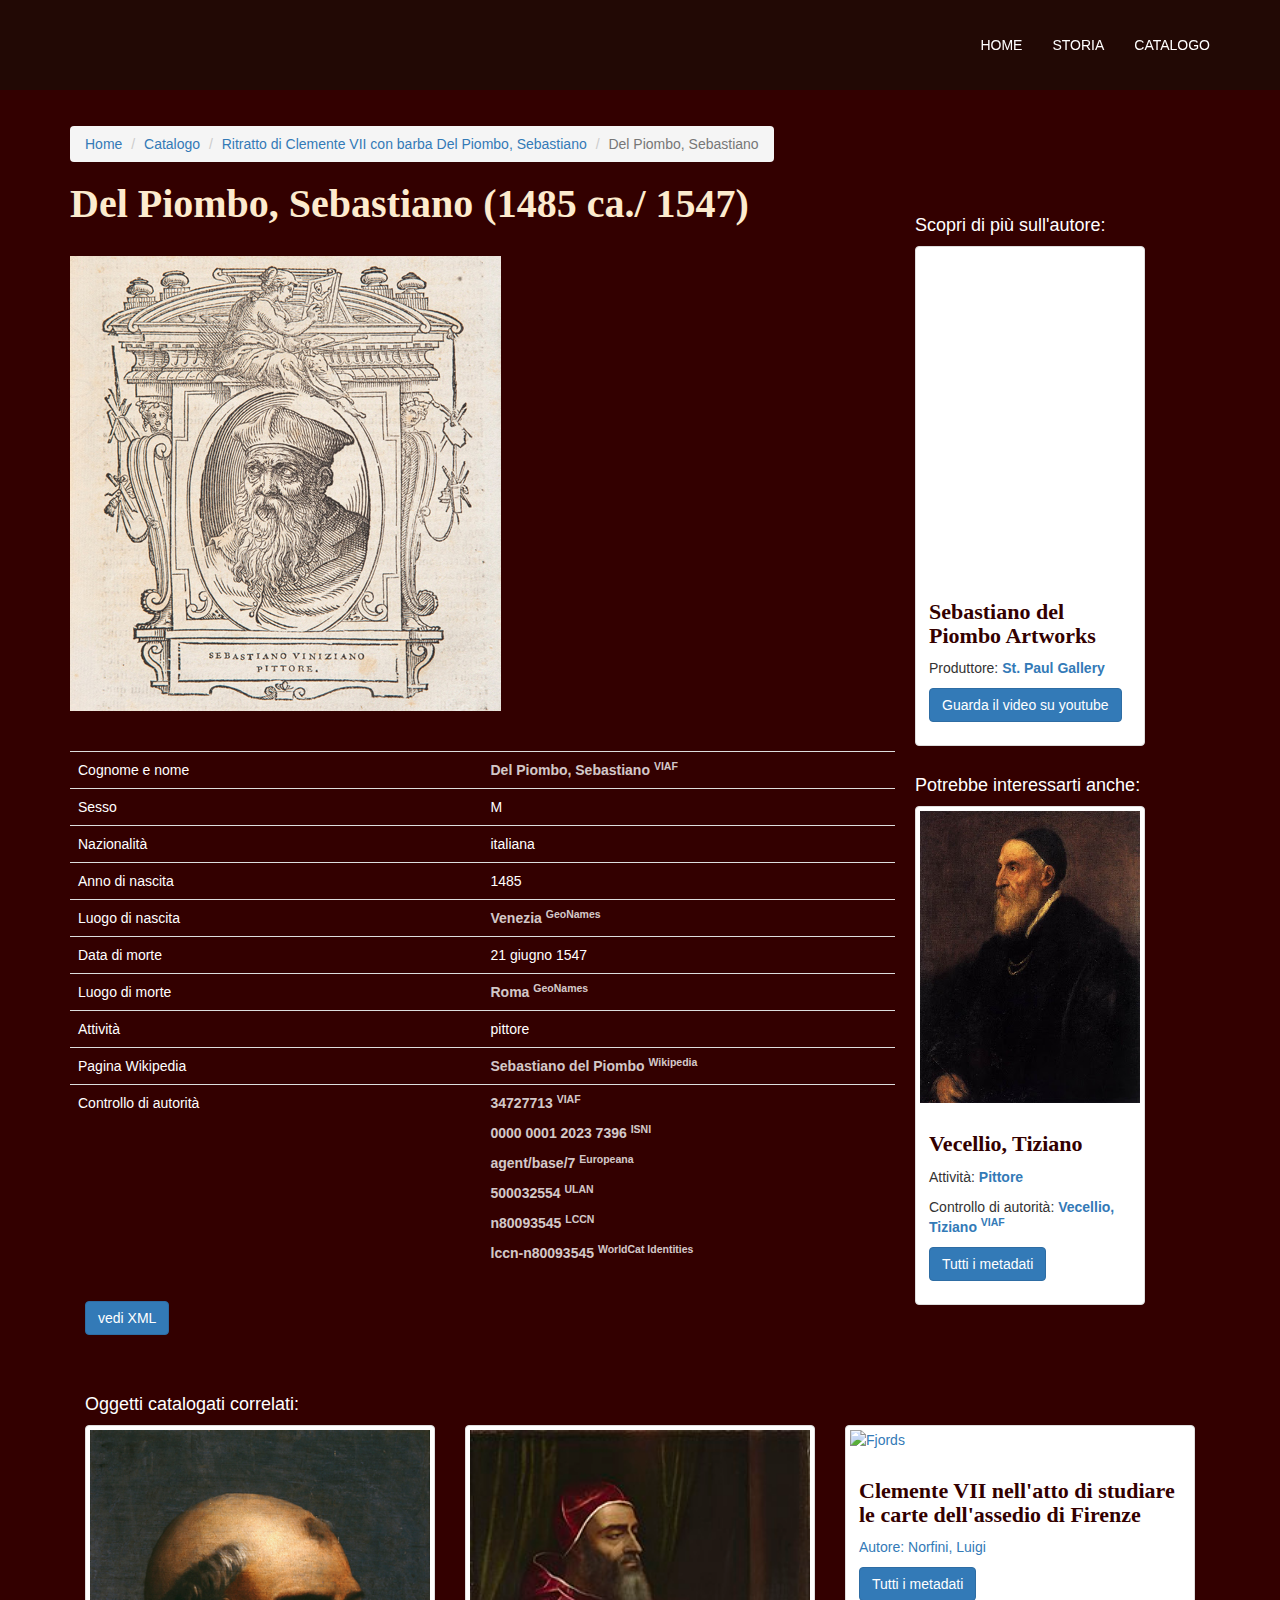
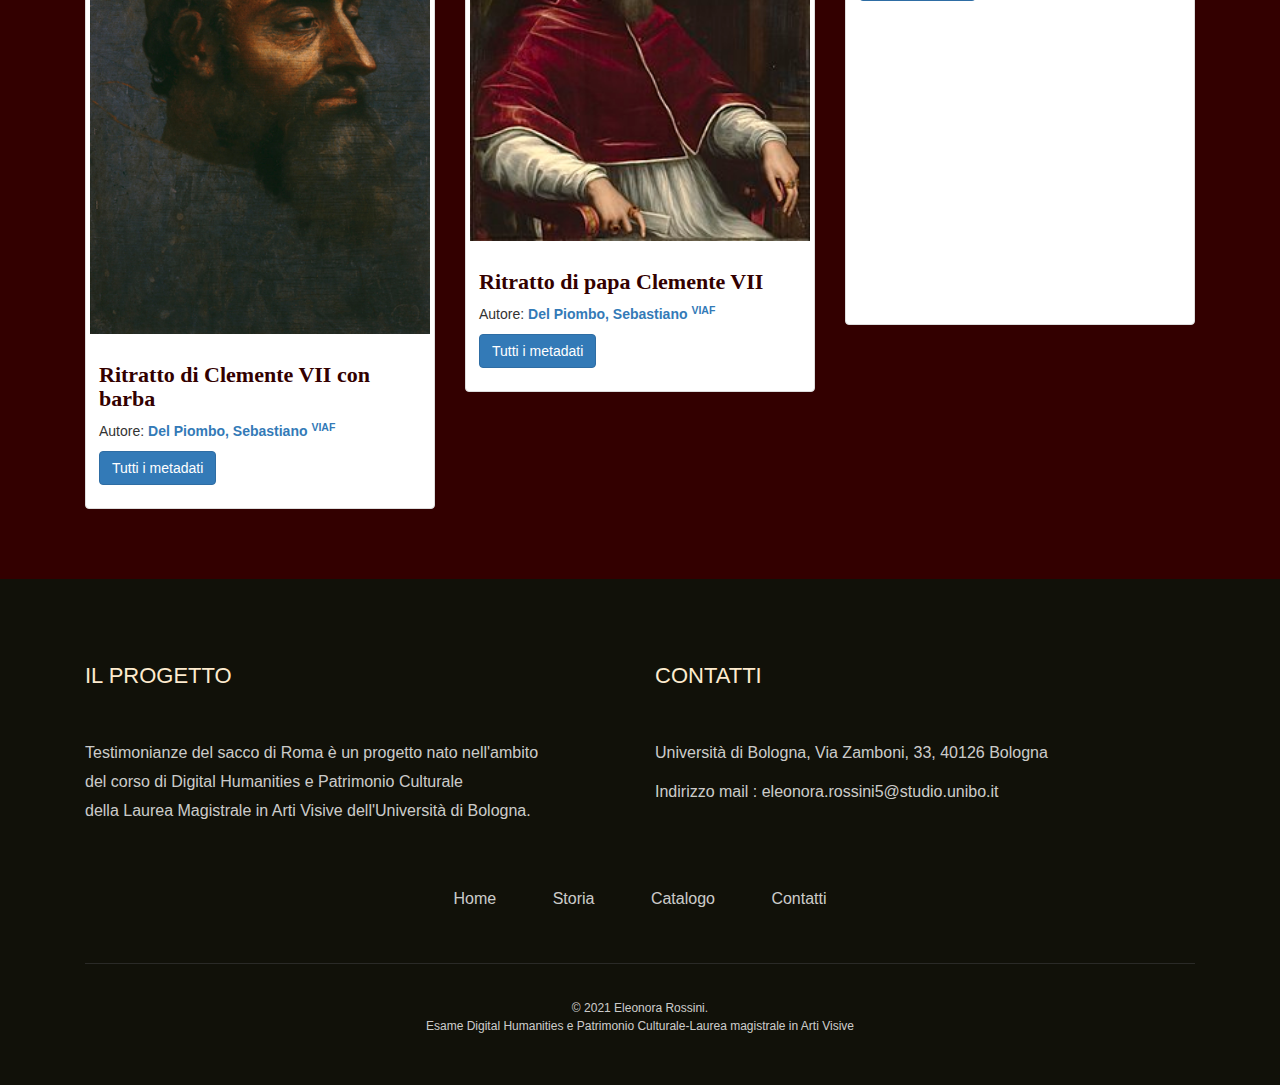
==== autorità persona.html @ b2086ab1 "Add files via upload" ====
<!DOCTYPE html>
<html>
  <head>
    <meta charset="utf-8">
    <meta http-equiv="x-ua-compatible" content="ie=edge">
    <title>Il catalogo</title>
    <meta name="description" content="">
    <meta name="viewport" content="width=device-width, initial-scale=1">

    <link rel="apple-touch-icon" href="apple-touch-icon.png">
    <!-- Place favicon.ico in the root directory -->

    <link rel="stylesheet" href="plugins/bootstrap/bootstrap.min.css">
    <!-- ThemeFisher Icon -->
    <link rel="stylesheet" href="plugins/themefisher-fonts/themefisher-fonts.css">
    <!-- Light Box -->
    <link rel="stylesheet" href="plugins/magnific-popup/magnific-popup.css">
    <!-- animation css -->
    <link rel="stylesheet" href="plugins/animate/animate.css">
    <!-- slick slider -->
    <link rel="stylesheet" href="plugins/slick/slick.css">

    <!-- Revolution Slider -->
    <link rel="stylesheet" href="css/style.css">

    <style>
      /* Always set the map height explicitly to define the size of the div
       * element that contains the map. */
      #map_canvas {
        height: 100%;
      }
      /* Optional: Makes the sample page fill the window. */
    </style>
    <script src="plugins/modernizr.min.js"></script>
  </head>
  <body>
    <!--[if lt IE 8]>
      <p class="browserupgrade">You are using an <strong>outdated</strong> browser. Please <a href="http://browsehappy.com/">upgrade your browser</a> to improve your experience.</p>
    <![endif]-->

  <!-- Loader to display before content Load-->
  <div class="loading">

    <!-- <img src="img/loader.gif" alt=""> -->
  </div> 


 <!-- Navigation -section
  =========================-->
<nav class="navbar navbar-fixed-top navigation" >
  <div class="container">
    <!-- Brand and toggle get grouped for better mobile display -->
    <div class="navbar-header">
      <button type="button" class="navbar-toggle" data-toggle="collapse" data-target=".navbar-ex1-collapse">
        <span class="sr-only">Toggle navigation</span>
        <span class="icon-bar"></span>
        <span class="icon-bar"></span>
        <span class="icon-bar"></span>
      </button>
      <a class="navbar-brand logo" href="index.html">
        <img src="images/logo-yellow.png" alt="">
      </a>
    </div>

    <!-- Collect the nav links, forms, and other content for toggling -->
    <div class="collapse navbar-collapse navbar-ex1-collapse">
      <ul class="nav navbar-nav navbar-right menu">
        <li><a href="index-slider.html">Home</a></li>
        <li><a href="#">Storia</a></li>
        <li><a href="portfolio.html">Catalogo</a></li>
      </ul>
    </div><!-- /.navbar-collapse -->
  </div>
</nav>

 
 <!-- Portfolio Sections 
 =========================-->
 <section class="portfolio">
  <div class="container">
    <div class="row">
      <div class="col-md-12">
      </div>
    </div>
  </div>
 </section>

 <section>
    <div class="container"> 

      <div class="row col-md-9">
        <div class="col-12">
          <div>
            <ol class="breadcrumb">
              <li><a href="index-slider.html">Home</a></li>
              <li><a href="portfolio.html">Catalogo</a></li>
              <li><a href="Clemente VII descrizione.html">Ritratto di Clemente VII con barba Del Piombo, Sebastiano</a></li>
              <li class="active">Del Piombo, Sebastiano</li>
            </ol>
          </div>
                    <h2>Del Piombo, Sebastiano (1485 ca./ 1547)</h2>
          <p><img class="img-responsive col-3 table-spaces" src="immagini/sebastiano del piombo.jpg" alt="Chania"></p>
           
        </div>
      <div class="col-12">      
      </div>
      <table class="table table-spaces"> 
        <thead>
        </thead>
        <tbody>
          <tr>
            <td>Cognome e nome</td>
            <td class="table-links"><a href="http://viaf.org/viaf/34727713" target="_blank"> <strong>Del Piombo, Sebastiano</strong>
              <sup><strong>VIAF</strong></sup> </a>
            </td>
          </tr>
          <tr>
            <td>Sesso</td>
            <td>M</td>
          </tr>
          <tr>
            <td>Nazionalità</td>
            <td>italiana</td>
          </tr>
          <tr>
            <td>Anno di nascita</td>
            <td>1485</td>
          </tr>
          <tr>
            <td>Luogo di nascita</td>
            <td class="table-links"><a href="https://www.geonames.org/3164602/venezia.html" target="_blank"> <strong>Venezia</strong>
              <sup><strong>GeoNames</strong></sup> </a></td>
          </tr>
          <tr>
            <td>Data di morte</td>
            <td>21 giugno 1547</td>
          </tr>
          <tr>
            <td>Luogo di morte</td>
            <td class="table-links"><a href="https://www.geonames.org/3169071/roma.html" target="_blank"> <strong>Roma</strong>
              <sup><strong>GeoNames</strong></sup> </a></td>
          </tr>
          <tr>
            <td>Attività</td>
            <td>pittore</td>
          </tr>
          <tr>
            <td>Pagina Wikipedia</td>
            <td class="table-links"><a href="https://it.wikipedia.org/wiki/Sebastiano_del_Piombo" target="_blank"> <strong>Sebastiano del Piombo</strong>
              <sup><strong>Wikipedia</strong></sup> </a></td>
          </tr>
          <tr>
            <td>Controllo di autorità</td>
            <td class="table-links"><p><a href="http://viaf.org/viaf/34727713" target="_blank"> <strong>34727713</strong>
              <sup><strong>VIAF</strong></sup> </a></p>
              <p><a href="https://isni.org/isni/0000000120237396" target="_blank"> <strong>0000 0001 2023 7396</strong>
              <sup><strong>ISNI</strong></sup> </a></p>
              <p><a href="https://www.europeana.eu/en/collections/person/7-sebastiano-del-piombo" target="_blank"> <strong>agent/base/7</strong>
              <sup><strong>Europeana</strong></sup> </a></p>
              <p><a href="https://www.getty.edu/vow/ULANServlet?english=Y&find=sebastiano+del+piombo&role=&page=1&nation=" target="_blank"> <strong>500032554</strong>
              <sup><strong>ULAN</strong></sup> </a></p>
              <p><a href="https://id.loc.gov/authorities/names/n80093545.html" target="_blank"> <strong>n80093545</strong>
              <sup><strong>LCCN</strong></sup> </a></p>
              <p><a href="https://worldcat.org/identities/lccn-n80093545/" target="_blank"> <strong>lccn-n80093545</strong>
              <sup><strong>WorldCat Identities</strong></sup> </a></p>
            </td>
          </tr>
        
        </tbody>
      </table>
       <div class="container col-md-12">
            <div><a href="#" class="btn btn-primary" role="button">vedi XML</a>
     </div>
   </div>

    </div>
    <div class="row col-md-3 more-info">
      <div class="col-xs-12 aside">
        <h4>Scopri di più sull'autore:</h4>
      </div>
        <div class="col-xs-12 aside">

          <div class="thumbnail">
            <a href="https://youtu.be/adC7qTWY5jg">
              <iframe width="218" height="315" src="https://www.youtube.com/embed/adC7qTWY5jg" title="YouTube video player" frameborder="0" allow="accelerometer; autoplay; clipboard-write; encrypted-media; gyroscope; picture-in-picture" allowfullscreen></iframe></a>
              <div class="caption">
                <h3><strong>Sebastiano del Piombo Artworks</strong></h3>
                <p>Produttore: <a href="#" target="_blank"> <strong>St. Paul Gallery</strong></a></p>
                <p><a href="https://youtu.be/adC7qTWY5jg" target="_blank" class="btn btn-primary" role="button">Guarda il video su youtube</a>
                </p>
              </div>
            
          </div>
        </div>
        
        <div class="col-xs-12 aside">
          <div>
            <h4>Potrebbe interessarti anche:</h4>
          </div>
          <div class="thumbnail">
            <a href="immagini/tiziano-autoritratto-15661.jpg">
              <img src="immagini/tiziano-autoritratto-15661.jpg" alt="Lights" style="width:100%"></a>
              <div class="caption">
                <h3><strong>Vecellio, Tiziano</strong></h3>
                <p>Attività: <a href="#" target="_blank"> <strong>Pittore</strong></a>
                <p>Controllo di autorità: <a href="http://viaf.org/viaf/109266837" target="_blank"><strong>Vecellio, Tiziano</strong>
              <sup><strong>VIAF</strong></sup></a></p>
                <p><a href="#" class="btn btn-primary" role="button">Tutti i metadati</a>
                </p>
              </div>
            
          </div>
        </div>
        

    </div>
    <div class="container col-xs-12" id="cont-item">
      <h4>Oggetti catalogati correlati:</h4>
      <div class="row">
      <div class="col-md-4">
          <div class="thumbnail thumb-item">
            <a href="immagini/clemente VII europeana.jfif">
              <img src="immagini/clemente VII europeana.jfif" alt="Nature" style="width:100%"> </a>
              <div class="caption">
                 <h3><strong>Ritratto di Clemente VII con barba</strong></h3>
                <p>Autore: <a href="http://viaf.org/viaf/34727713" target="_blank"><strong>Del Piombo, Sebastiano</strong>
              <sup><strong>VIAF</strong></sup></a></p>
                <p><a href="Clemente VII descrizione.html" class="btn btn-primary" role="button">Tutti i metadati</a>
                </p>
              </div>
           
          </div>
        </div>
        <div class="col-md-4">
          <div class="thumbnail thumb-item">
            <a href="immagini/248px-El_papa_Clemente_VII,_por_Sebastiano_del_Piombo.jpg">
              <img src="immagini/248px-El_papa_Clemente_VII,_por_Sebastiano_del_Piombo.jpg" alt="#" style="width:100%"> </a>
              <div class="caption">
                 <h3><strong>Ritratto di papa Clemente VII</strong></h3>
                <p>Autore: <a href="http://viaf.org/viaf/34727713" target="_blank"><strong>Del Piombo, Sebastiano</strong>
              <sup><strong>VIAF</strong></sup></a></p>
                <p><a href="#" class="btn btn-primary" role="button">Tutti i metadati</a>
                </p>
              </div>
           
          </div>
        </div>
        <div class="col-md-4">
          <div class="thumbnail thumb-item">
            <a href="immagini/">
              <img src="immagini/" alt="Fjords" style="width:100%">
              <div class="caption">
                 <h3><strong>Clemente VII nell'atto di studiare le carte dell'assedio di Firenze</strong></h3>
                <p>Autore: Norfini, Luigi</p>
                <p><a href="#" class="btn btn-primary" role="button">Tutti i metadati</a>
                </p>
              </div>
            </a>
          </div>
        </div>
    </div>
    
     
    </section>




        <footer class="footer">
        <div class="container">
            <div class="row">
                <div class="container">
                    <div class="footer-top">
                        <div class="col-md-6">
                            <!-- footer About section
                            ========================== -->
                            <div class="footer-about">
                                <h3 class="footer-title title-clear">Il progetto</h3>
                                <p>Testimonianze del sacco di Roma è un progetto nato nell'ambito <br>del corso di Digital Humanities e Patrimonio Culturale  <br>della Laurea Magistrale in Arti Visive dell'Università di Bologna. <br>
                                </p>
                            </div>
                        </div>
                        <div class="col-md-6">
                            <!-- footer Address section
                            ========================== -->
                            <div class="footer-address">
                                <h3 class="footer-title title-clear">Contatti</h3>
                                <p>Università di Bologna, Via Zamboni, 33, 40126 Bologna</p>
                                <p class="contact-address">
            
                                    Indirizzo mail : <a href="mailto:eleonora.rossini5@studio.unibo.it">eleonora.rossini5@studio.unibo.it</a>
                                </p>
                            </div>
                        </div>
                        </div>
                        <div class="footer-nav text-center">
                        <div class="col-md-12">
                            <ul>
                                <li><a href="index-slider.html">Home</a></li>
                                <li><a href="#">Storia</a></li>
                                <li><a href="portfolio.html">Catalogo</a></li>
                                <li><a href="#">Contatti</a></li>
                            </ul>
                        </div>
                    </div>
                    <div class="text-center">
                        <div class="col-md-12">
                            <div class="copyright">
                                <p>&copy; 2021 Eleonora Rossini. <br>
                                    Esame Digital Humanities e Patrimonio Culturale-Laurea magistrale in Arti Visive</p>
                            </div>
                        </div>
                    </div>
                    </div>
                </div>
            </div>
    </footer>


    <script src="plugins/jquery.min.js"></script>

    <script src="plugins/bootstrap/bootstrap.min.js"></script>
    <!-- slick slider -->
    <script src="plugins/slick/slick.min.js"></script>
    <!-- filter -->
    <script src="plugins/filterizr/jquery.filterizr.min.js"></script>
    <!-- Lightbox -->
    <script src="plugins/magnific-popup/jquery.magnific-popup.min.js"></script>
    <!-- Parallax -->
    <script src="plugins/parallax.min.js"></script>
    <!-- Video -->
    <script src="plugins/jquery.vide.js"></script>
    <!-- google map -->
    <script src="https://maps.googleapis.com/maps/api/js?key=AIzaSyBu5nZKbeK-WHQ70oqOWo-_4VmwOwKP9YQ"></script>
    <script src="plugins/google-map/gmap.js"></script>

    <script src="js/script.js"></script>
    </body>

    </html>
---- plugins/themefisher-fonts/themefisher-fonts.css ----
@font-face {
  font-family: 'themefisher-font';
  src:  url('fonts/themefisher-font.eot?ug5hnh');
  src:  url('fonts/themefisher-font.eot?ug5hnh#iefix') format('embedded-opentype'),
    url('fonts/themefisher-font.ttf?ug5hnh') format('truetype'),
    url('fonts/themefisher-font.woff?ug5hnh') format('woff'),
    url('fonts/themefisher-font.svg?ug5hnh#themefisher-font') format('svg');
  font-weight: normal;
  font-style: normal;
}

[class^="tf-"], [class*=" tf-"] {
  /* use !important to prevent issues with browser extensions that change fonts */
  font-family: 'themefisher-font' !important;
  speak: none;
  font-style: normal;
  font-weight: normal;
  font-variant: normal;
  text-transform: none;
  line-height: 1;

  /* Better Font Rendering =========== */
  -webkit-font-smoothing: antialiased;
  -moz-osx-font-smoothing: grayscale;
}

.tf-ion-alert-circled:before {
  content: "\f100";
}
.tf-ion-alert:before {
  content: "\f101";
}
.tf-ion-android-add-circle:before {
  content: "\f359";
}
.tf-ion-android-add:before {
  content: "\f2c7";
}
.tf-ion-android-alarm-clock:before {
  content: "\f35a";
}
.tf-ion-android-alert:before {
  content: "\f35b";
}
.tf-ion-android-apps:before {
  content: "\f35c";
}
.tf-ion-android-archive:before {
  content: "\f2c9";
}
.tf-ion-android-arrow-back:before {
  content: "\f2ca";
}
.tf-ion-android-arrow-down:before {
  content: "\f35d";
}
.tf-ion-android-arrow-dropdown-circle:before {
  content: "\f35e";
}
.tf-ion-android-arrow-dropdown:before {
  content: "\f35f";
}
.tf-ion-android-arrow-dropleft-circle:before {
  content: "\f360";
}
.tf-ion-android-arrow-dropleft:before {
  content: "\f361";
}
.tf-ion-android-arrow-dropright-circle:before {
  content: "\f362";
}
.tf-ion-android-arrow-dropright:before {
  content: "\f363";
}
.tf-ion-android-arrow-dropup-circle:before {
  content: "\f364";
}
.tf-ion-android-arrow-dropup:before {
  content: "\f365";
}
.tf-ion-android-arrow-forward:before {
  content: "\f30f";
}
.tf-ion-android-arrow-up:before {
  content: "\f366";
}
.tf-ion-android-attach:before {
  content: "\f367";
}
.tf-ion-android-bar:before {
  content: "\f368";
}
.tf-ion-android-bicycle:before {
  content: "\f369";
}
.tf-ion-android-boat:before {
  content: "\f36a";
}
.tf-ion-android-bookmark:before {
  content: "\f36b";
}
.tf-ion-android-bulb:before {
  content: "\f36c";
}
.tf-ion-android-bus:before {
  content: "\f36d";
}
.tf-ion-android-calendar:before {
  content: "\f2d1";
}
.tf-ion-android-call:before {
  content: "\f2d2";
}
.tf-ion-android-camera:before {
  content: "\f2d3";
}
.tf-ion-android-cancel:before {
  content: "\f36e";
}
.tf-ion-android-car:before {
  content: "\f36f";
}
.tf-ion-android-cart:before {
  content: "\f370";
}
.tf-ion-android-chat:before {
  content: "\f2d4";
}
.tf-ion-android-checkbox-blank:before {
  content: "\f371";
}
.tf-ion-android-checkbox-outline-blank:before {
  content: "\f372";
}
.tf-ion-android-checkbox-outline:before {
  content: "\f373";
}
.tf-ion-android-checkbox:before {
  content: "\f374";
}
.tf-ion-android-checkmark-circle:before {
  content: "\f375";
}
.tf-ion-android-clipboard:before {
  content: "\f376";
}
.tf-ion-android-close:before {
  content: "\f2d7";
}
.tf-ion-android-cloud-circle:before {
  content: "\f377";
}
.tf-ion-android-cloud-done:before {
  content: "\f378";
}
.tf-ion-android-cloud-outline:before {
  content: "\f379";
}
.tf-ion-android-cloud:before {
  content: "\f37a";
}
.tf-ion-android-color-palette:before {
  content: "\f37b";
}
.tf-ion-android-compass:before {
  content: "\f37c";
}
.tf-ion-android-contact:before {
  content: "\f2d8";
}
.tf-ion-android-contacts:before {
  content: "\f2d9";
}
.tf-ion-android-contract:before {
  content: "\f37d";
}
.tf-ion-android-create:before {
  content: "\f37e";
}
.tf-ion-android-delete:before {
  content: "\f37f";
}
.tf-ion-android-desktop:before {
  content: "\f380";
}
.tf-ion-android-document:before {
  content: "\f381";
}
.tf-ion-android-done-all:before {
  content: "\f382";
}
.tf-ion-android-done:before {
  content: "\f383";
}
.tf-ion-android-download:before {
  content: "\f2dd";
}
.tf-ion-android-drafts:before {
  content: "\f384";
}
.tf-ion-android-exit:before {
  content: "\f385";
}
.tf-ion-android-expand:before {
  content: "\f386";
}
.tf-ion-android-favorite-outline:before {
  content: "\f387";
}
.tf-ion-android-favorite:before {
  content: "\f388";
}
.tf-ion-android-film:before {
  content: "\f389";
}
.tf-ion-android-folder-open:before {
  content: "\f38a";
}
.tf-ion-android-folder:before {
  content: "\f2e0";
}
.tf-ion-android-funnel:before {
  content: "\f38b";
}
.tf-ion-android-globe:before {
  content: "\f38c";
}
.tf-ion-android-hand:before {
  content: "\f2e3";
}
.tf-ion-android-hangout:before {
  content: "\f38d";
}
.tf-ion-android-happy:before {
  content: "\f38e";
}
.tf-ion-android-home:before {
  content: "\f38f";
}
.tf-ion-android-image:before {
  content: "\f2e4";
}
.tf-ion-android-laptop:before {
  content: "\f390";
}
.tf-ion-android-list:before {
  content: "\f391";
}
.tf-ion-android-locate:before {
  content: "\f2e9";
}
.tf-ion-android-lock:before {
  content: "\f392";
}
.tf-ion-android-mail:before {
  content: "\f2eb";
}
.tf-ion-android-map:before {
  content: "\f393";
}
.tf-ion-android-menu:before {
  content: "\f394";
}
.tf-ion-android-microphone-off:before {
  content: "\f395";
}
.tf-ion-android-microphone:before {
  content: "\f2ec";
}
.tf-ion-android-more-horizontal:before {
  content: "\f396";
}
.tf-ion-android-more-vertical:before {
  content: "\f397";
}
.tf-ion-android-navigate:before {
  content: "\f398";
}
.tf-ion-android-notifications-none:before {
  content: "\f399";
}
.tf-ion-android-notifications-off:before {
  content: "\f39a";
}
.tf-ion-android-notifications:before {
  content: "\f39b";
}
.tf-ion-android-open:before {
  content: "\f39c";
}
.tf-ion-android-options:before {
  content: "\f39d";
}
.tf-ion-android-people:before {
  content: "\f39e";
}
.tf-ion-android-person-add:before {
  content: "\f39f";
}
.tf-ion-android-person:before {
  content: "\f3a0";
}
.tf-ion-android-phone-landscape:before {
  content: "\f3a1";
}
.tf-ion-android-phone-portrait:before {
  content: "\f3a2";
}
.tf-ion-android-pin:before {
  content: "\f3a3";
}
.tf-ion-android-plane:before {
  content: "\f3a4";
}
.tf-ion-android-playstore:before {
  content: "\f2f0";
}
.tf-ion-android-print:before {
  content: "\f3a5";
}
.tf-ion-android-radio-button-off:before {
  content: "\f3a6";
}
.tf-ion-android-radio-button-on:before {
  content: "\f3a7";
}
.tf-ion-android-refresh:before {
  content: "\f3a8";
}
.tf-ion-android-remove-circle:before {
  content: "\f3a9";
}
.tf-ion-android-remove:before {
  content: "\f2f4";
}
.tf-ion-android-restaurant:before {
  content: "\f3aa";
}
.tf-ion-android-sad:before {
  content: "\f3ab";
}
.tf-ion-android-search:before {
  content: "\f2f5";
}
.tf-ion-android-send:before {
  content: "\f2f6";
}
.tf-ion-android-settings:before {
  content: "\f2f7";
}
.tf-ion-android-share-alt:before {
  content: "\f3ac";
}
.tf-ion-android-share:before {
  content: "\f2f8";
}
.tf-ion-android-star-half:before {
  content: "\f3ad";
}
.tf-ion-android-star-outline:before {
  content: "\f3ae";
}
.tf-ion-android-star:before {
  content: "\f2fc";
}
.tf-ion-android-stopwatch:before {
  content: "\f2fd";
}
.tf-ion-android-subway:before {
  content: "\f3af";
}
.tf-ion-android-sunny:before {
  content: "\f3b0";
}
.tf-ion-android-sync:before {
  content: "\f3b1";
}
.tf-ion-android-textsms:before {
  content: "\f3b2";
}
.tf-ion-android-time:before {
  content: "\f3b3";
}
.tf-ion-android-train:before {
  content: "\f3b4";
}
.tf-ion-android-unlock:before {
  content: "\f3b5";
}
.tf-ion-android-upload:before {
  content: "\f3b6";
}
.tf-ion-android-volume-down:before {
  content: "\f3b7";
}
.tf-ion-android-volume-mute:before {
  content: "\f3b8";
}
.tf-ion-android-volume-off:before {
  content: "\f3b9";
}
.tf-ion-android-volume-up:before {
  content: "\f3ba";
}
.tf-ion-android-walk:before {
  content: "\f3bb";
}
.tf-ion-android-warning:before {
  content: "\f3bc";
}
.tf-ion-android-watch:before {
  content: "\f3bd";
}
.tf-ion-android-wifi:before {
  content: "\f305";
}
.tf-ion-aperture:before {
  content: "\f313";
}
.tf-ion-archive:before {
  content: "\f102";
}
.tf-ion-arrow-down-a:before {
  content: "\f103";
}
.tf-ion-arrow-down-b:before {
  content: "\f104";
}
.tf-ion-arrow-down-c:before {
  content: "\f105";
}
.tf-ion-arrow-expand:before {
  content: "\f25e";
}
.tf-ion-arrow-graph-down-left:before {
  content: "\f25f";
}
.tf-ion-arrow-graph-down-right:before {
  content: "\f260";
}
.tf-ion-arrow-graph-up-left:before {
  content: "\f261";
}
.tf-ion-arrow-graph-up-right:before {
  content: "\f262";
}
.tf-ion-arrow-left-a:before {
  content: "\f106";
}
.tf-ion-arrow-left-b:before {
  content: "\f107";
}
.tf-ion-arrow-left-c:before {
  content: "\f108";
}
.tf-ion-arrow-move:before {
  content: "\f263";
}
.tf-ion-arrow-resize:before {
  content: "\f264";
}
.tf-ion-arrow-return-left:before {
  content: "\f265";
}
.tf-ion-arrow-return-right:before {
  content: "\f266";
}
.tf-ion-arrow-right-a:before {
  content: "\f109";
}
.tf-ion-arrow-right-b:before {
  content: "\f10a";
}
.tf-ion-arrow-right-c:before {
  content: "\f10b";
}
.tf-ion-arrow-shrink:before {
  content: "\f267";
}
.tf-ion-arrow-swap:before {
  content: "\f268";
}
.tf-ion-arrow-up-a:before {
  content: "\f10c";
}
.tf-ion-arrow-up-b:before {
  content: "\f10d";
}
.tf-ion-arrow-up-c:before {
  content: "\f10e";
}
.tf-ion-asterisk:before {
  content: "\f314";
}
.tf-ion-at:before {
  content: "\f10f";
}
.tf-ion-backspace-outline:before {
  content: "\f3be";
}
.tf-ion-backspace:before {
  content: "\f3bf";
}
.tf-ion-bag:before {
  content: "\f110";
}
.tf-ion-battery-charging:before {
  content: "\f111";
}
.tf-ion-battery-empty:before {
  content: "\f112";
}
.tf-ion-battery-full:before {
  content: "\f113";
}
.tf-ion-battery-half:before {
  content: "\f114";
}
.tf-ion-battery-low:before {
  content: "\f115";
}
.tf-ion-beaker:before {
  content: "\f269";
}
.tf-ion-beer:before {
  content: "\f26a";
}
.tf-ion-bluetooth:before {
  content: "\f116";
}
.tf-ion-bonfire:before {
  content: "\f315";
}
.tf-ion-bookmark:before {
  content: "\f26b";
}
.tf-ion-bowtie:before {
  content: "\f3c0";
}
.tf-ion-briefcase:before {
  content: "\f26c";
}
.tf-ion-bug:before {
  content: "\f2be";
}
.tf-ion-calculator:before {
  content: "\f26d";
}
.tf-ion-calendar:before {
  content: "\f117";
}
.tf-ion-camera:before {
  content: "\f118";
}
.tf-ion-card:before {
  content: "\f119";
}
.tf-ion-cash:before {
  content: "\f316";
}
.tf-ion-chatbox-working:before {
  content: "\f11a";
}
.tf-ion-chatbox:before {
  content: "\f11b";
}
.tf-ion-chatboxes:before {
  content: "\f11c";
}
.tf-ion-chatbubble-working:before {
  content: "\f11d";
}
.tf-ion-chatbubble:before {
  content: "\f11e";
}
.tf-ion-chatbubbles:before {
  content: "\f11f";
}
.tf-ion-checkmark-circled:before {
  content: "\f120";
}
.tf-ion-checkmark-round:before {
  content: "\f121";
}
.tf-ion-checkmark:before {
  content: "\f122";
}
.tf-ion-chevron-down:before {
  content: "\f123";
}
.tf-ion-chevron-left:before {
  content: "\f124";
}
.tf-ion-chevron-right:before {
  content: "\f125";
}
.tf-ion-chevron-up:before {
  content: "\f126";
}
.tf-ion-clipboard:before {
  content: "\f127";
}
.tf-ion-clock:before {
  content: "\f26e";
}
.tf-ion-close-circled:before {
  content: "\f128";
}
.tf-ion-close-round:before {
  content: "\f129";
}
.tf-ion-close:before {
  content: "\f12a";
}
.tf-ion-closed-captioning:before {
  content: "\f317";
}
.tf-ion-cloud:before {
  content: "\f12b";
}
.tf-ion-code-download:before {
  content: "\f26f";
}
.tf-ion-code-working:before {
  content: "\f270";
}
.tf-ion-code:before {
  content: "\f271";
}
.tf-ion-coffee:before {
  content: "\f272";
}
.tf-ion-compass:before {
  content: "\f273";
}
.tf-ion-compose:before {
  content: "\f12c";
}
.tf-ion-connection-bars:before {
  content: "\f274";
}
.tf-ion-contrast:before {
  content: "\f275";
}
.tf-ion-crop:before {
  content: "\f3c1";
}
.tf-ion-cube:before {
  content: "\f318";
}
.tf-ion-disc:before {
  content: "\f12d";
}
.tf-ion-document-text:before {
  content: "\f12e";
}
.tf-ion-document:before {
  content: "\f12f";
}
.tf-ion-drag:before {
  content: "\f130";
}
.tf-ion-earth:before {
  content: "\f276";
}
.tf-ion-easel:before {
  content: "\f3c2";
}
.tf-ion-edit:before {
  content: "\f2bf";
}
.tf-ion-egg:before {
  content: "\f277";
}
.tf-ion-eject:before {
  content: "\f131";
}
.tf-ion-email-unread:before {
  content: "\f3c3";
}
.tf-ion-email:before {
  content: "\f132";
}
.tf-ion-erlenmeyer-flask-bubbles:before {
  content: "\f3c4";
}
.tf-ion-erlenmeyer-flask:before {
  content: "\f3c5";
}
.tf-ion-eye-disabled:before {
  content: "\f306";
}
.tf-ion-eye:before {
  content: "\f133";
}
.tf-ion-female:before {
  content: "\f278";
}
.tf-ion-filing:before {
  content: "\f134";
}
.tf-ion-film-marker:before {
  content: "\f135";
}
.tf-ion-fireball:before {
  content: "\f319";
}
.tf-ion-flag:before {
  content: "\f279";
}
.tf-ion-flame:before {
  content: "\f31a";
}
.tf-ion-flash-off:before {
  content: "\f136";
}
.tf-ion-flash:before {
  content: "\f137";
}
.tf-ion-folder:before {
  content: "\f139";
}
.tf-ion-fork-repo:before {
  content: "\f2c0";
}
.tf-ion-fork:before {
  content: "\f27a";
}
.tf-ion-forward:before {
  content: "\f13a";
}
.tf-ion-funnel:before {
  content: "\f31b";
}
.tf-ion-gear-a:before {
  content: "\f13d";
}
.tf-ion-gear-b:before {
  content: "\f13e";
}
.tf-ion-grid:before {
  content: "\f13f";
}
.tf-ion-hammer:before {
  content: "\f27b";
}
.tf-ion-happy-outline:before {
  content: "\f3c6";
}
.tf-ion-happy:before {
  content: "\f31c";
}
.tf-ion-headphone:before {
  content: "\f140";
}
.tf-ion-heart-broken:before {
  content: "\f31d";
}
.tf-ion-heart:before {
  content: "\f141";
}
.tf-ion-help-buoy:before {
  content: "\f27c";
}
.tf-ion-help-circled:before {
  content: "\f142";
}
.tf-ion-help:before {
  content: "\f143";
}
.tf-ion-home:before {
  content: "\f144";
}
.tf-ion-icecream:before {
  content: "\f27d";
}
.tf-ion-image:before {
  content: "\f147";
}
.tf-ion-images:before {
  content: "\f148";
}
.tf-ion-information-circled:before {
  content: "\f149";
}
.tf-ion-information:before {
  content: "\f14a";
}
.tf-ion-ionic:before {
  content: "\f14b";
}
.tf-ion-ios-alarm-outline:before {
  content: "\f3c7";
}
.tf-ion-ios-alarm:before {
  content: "\f3c8";
}
.tf-ion-ios-albums-outline:before {
  content: "\f3c9";
}
.tf-ion-ios-albums:before {
  content: "\f3ca";
}
.tf-ion-ios-americanfootball-outline:before {
  content: "\f3cb";
}
.tf-ion-ios-americanfootball:before {
  content: "\f3cc";
}
.tf-ion-ios-analytics-outline:before {
  content: "\f3cd";
}
.tf-ion-ios-analytics:before {
  content: "\f3ce";
}
.tf-ion-ios-arrow-back:before {
  content: "\f3cf";
}
.tf-ion-ios-arrow-down:before {
  content: "\f3d0";
}
.tf-ion-ios-arrow-forward:before {
  content: "\f3d1";
}
.tf-ion-ios-arrow-left:before {
  content: "\f3d2";
}
.tf-ion-ios-arrow-right:before {
  content: "\f3d3";
}
.tf-ion-ios-arrow-thin-down:before {
  content: "\f3d4";
}
.tf-ion-ios-arrow-thin-left:before {
  content: "\f3d5";
}
.tf-ion-ios-arrow-thin-right:before {
  content: "\f3d6";
}
.tf-ion-ios-arrow-thin-up:before {
  content: "\f3d7";
}
.tf-ion-ios-arrow-up:before {
  content: "\f3d8";
}
.tf-ion-ios-at-outline:before {
  content: "\f3d9";
}
.tf-ion-ios-at:before {
  content: "\f3da";
}
.tf-ion-ios-barcode-outline:before {
  content: "\f3db";
}
.tf-ion-ios-barcode:before {
  content: "\f3dc";
}
.tf-ion-ios-baseball-outline:before {
  content: "\f3dd";
}
.tf-ion-ios-baseball:before {
  content: "\f3de";
}
.tf-ion-ios-basketball-outline:before {
  content: "\f3df";
}
.tf-ion-ios-basketball:before {
  content: "\f3e0";
}
.tf-ion-ios-bell-outline:before {
  content: "\f3e1";
}
.tf-ion-ios-bell:before {
  content: "\f3e2";
}
.tf-ion-ios-body-outline:before {
  content: "\f3e3";
}
.tf-ion-ios-body:before {
  content: "\f3e4";
}
.tf-ion-ios-bolt-outline:before {
  content: "\f3e5";
}
.tf-ion-ios-bolt:before {
  content: "\f3e6";
}
.tf-ion-ios-book-outline:before {
  content: "\f3e7";
}
.tf-ion-ios-book:before {
  content: "\f3e8";
}
.tf-ion-ios-bookmarks-outline:before {
  content: "\f3e9";
}
.tf-ion-ios-bookmarks:before {
  content: "\f3ea";
}
.tf-ion-ios-box-outline:before {
  content: "\f3eb";
}
.tf-ion-ios-box:before {
  content: "\f3ec";
}
.tf-ion-ios-briefcase-outline:before {
  content: "\f3ed";
}
.tf-ion-ios-briefcase:before {
  content: "\f3ee";
}
.tf-ion-ios-browsers-outline:before {
  content: "\f3ef";
}
.tf-ion-ios-browsers:before {
  content: "\f3f0";
}
.tf-ion-ios-calculator-outline:before {
  content: "\f3f1";
}
.tf-ion-ios-calculator:before {
  content: "\f3f2";
}
.tf-ion-ios-calendar-outline:before {
  content: "\f3f3";
}
.tf-ion-ios-calendar:before {
  content: "\f3f4";
}
.tf-ion-ios-camera-outline:before {
  content: "\f3f5";
}
.tf-ion-ios-camera:before {
  content: "\f3f6";
}
.tf-ion-ios-cart-outline:before {
  content: "\f3f7";
}
.tf-ion-ios-cart:before {
  content: "\f3f8";
}
.tf-ion-ios-chatboxes-outline:before {
  content: "\f3f9";
}
.tf-ion-ios-chatboxes:before {
  content: "\f3fa";
}
.tf-ion-ios-chatbubble-outline:before {
  content: "\f3fb";
}
.tf-ion-ios-chatbubble:before {
  content: "\f3fc";
}
.tf-ion-ios-checkmark-empty:before {
  content: "\f3fd";
}
.tf-ion-ios-checkmark-outline:before {
  content: "\f3fe";
}
.tf-ion-ios-checkmark:before {
  content: "\f3ff";
}
.tf-ion-ios-circle-filled:before {
  content: "\f400";
}
.tf-ion-ios-circle-outline:before {
  content: "\f401";
}
.tf-ion-ios-clock-outline:before {
  content: "\f402";
}
.tf-ion-ios-clock:before {
  content: "\f403";
}
.tf-ion-ios-close-empty:before {
  content: "\f404";
}
.tf-ion-ios-close-outline:before {
  content: "\f405";
}
.tf-ion-ios-close:before {
  content: "\f406";
}
.tf-ion-ios-cloud-download-outline:before {
  content: "\f407";
}
.tf-ion-ios-cloud-download:before {
  content: "\f408";
}
.tf-ion-ios-cloud-outline:before {
  content: "\f409";
}
.tf-ion-ios-cloud-upload-outline:before {
  content: "\f40a";
}
.tf-ion-ios-cloud-upload:before {
  content: "\f40b";
}
.tf-ion-ios-cloud:before {
  content: "\f40c";
}
.tf-ion-ios-cloudy-night-outline:before {
  content: "\f40d";
}
.tf-ion-ios-cloudy-night:before {
  content: "\f40e";
}
.tf-ion-ios-cloudy-outline:before {
  content: "\f40f";
}
.tf-ion-ios-cloudy:before {
  content: "\f410";
}
.tf-ion-ios-cog-outline:before {
  content: "\f411";
}
.tf-ion-ios-cog:before {
  content: "\f412";
}
.tf-ion-ios-color-filter-outline:before {
  content: "\f413";
}
.tf-ion-ios-color-filter:before {
  content: "\f414";
}
.tf-ion-ios-color-wand-outline:before {
  content: "\f415";
}
.tf-ion-ios-color-wand:before {
  content: "\f416";
}
.tf-ion-ios-compose-outline:before {
  content: "\f417";
}
.tf-ion-ios-compose:before {
  content: "\f418";
}
.tf-ion-ios-contact-outline:before {
  content: "\f419";
}
.tf-ion-ios-contact:before {
  content: "\f41a";
}
.tf-ion-ios-copy-outline:before {
  content: "\f41b";
}
.tf-ion-ios-copy:before {
  content: "\f41c";
}
.tf-ion-ios-crop-strong:before {
  content: "\f41d";
}
.tf-ion-ios-crop:before {
  content: "\f41e";
}
.tf-ion-ios-download-outline:before {
  content: "\f41f";
}
.tf-ion-ios-download:before {
  content: "\f420";
}
.tf-ion-ios-drag:before {
  content: "\f421";
}
.tf-ion-ios-email-outline:before {
  content: "\f422";
}
.tf-ion-ios-email:before {
  content: "\f423";
}
.tf-ion-ios-eye-outline:before {
  content: "\f424";
}
.tf-ion-ios-eye:before {
  content: "\f425";
}
.tf-ion-ios-fastforward-outline:before {
  content: "\f426";
}
.tf-ion-ios-fastforward:before {
  content: "\f427";
}
.tf-ion-ios-filing-outline:before {
  content: "\f428";
}
.tf-ion-ios-filing:before {
  content: "\f429";
}
.tf-ion-ios-film-outline:before {
  content: "\f42a";
}
.tf-ion-ios-film:before {
  content: "\f42b";
}
.tf-ion-ios-flag-outline:before {
  content: "\f42c";
}
.tf-ion-ios-flag:before {
  content: "\f42d";
}
.tf-ion-ios-flame-outline:before {
  content: "\f42e";
}
.tf-ion-ios-flame:before {
  content: "\f42f";
}
.tf-ion-ios-flask-outline:before {
  content: "\f430";
}
.tf-ion-ios-flask:before {
  content: "\f431";
}
.tf-ion-ios-flower-outline:before {
  content: "\f432";
}
.tf-ion-ios-flower:before {
  content: "\f433";
}
.tf-ion-ios-folder-outline:before {
  content: "\f434";
}
.tf-ion-ios-folder:before {
  content: "\f435";
}
.tf-ion-ios-football-outline:before {
  content: "\f436";
}
.tf-ion-ios-football:before {
  content: "\f437";
}
.tf-ion-ios-game-controller-a-outline:before {
  content: "\f438";
}
.tf-ion-ios-game-controller-a:before {
  content: "\f439";
}
.tf-ion-ios-game-controller-b-outline:before {
  content: "\f43a";
}
.tf-ion-ios-game-controller-b:before {
  content: "\f43b";
}
.tf-ion-ios-gear-outline:before {
  content: "\f43c";
}
.tf-ion-ios-gear:before {
  content: "\f43d";
}
.tf-ion-ios-glasses-outline:before {
  content: "\f43e";
}
.tf-ion-ios-glasses:before {
  content: "\f43f";
}
.tf-ion-ios-grid-view-outline:before {
  content: "\f440";
}
.tf-ion-ios-grid-view:before {
  content: "\f441";
}
.tf-ion-ios-heart-outline:before {
  content: "\f442";
}
.tf-ion-ios-heart:before {
  content: "\f443";
}
.tf-ion-ios-help-empty:before {
  content: "\f444";
}
.tf-ion-ios-help-outline:before {
  content: "\f445";
}
.tf-ion-ios-help:before {
  content: "\f446";
}
.tf-ion-ios-home-outline:before {
  content: "\f447";
}
.tf-ion-ios-home:before {
  content: "\f448";
}
.tf-ion-ios-infinite-outline:before {
  content: "\f449";
}
.tf-ion-ios-infinite:before {
  content: "\f44a";
}
.tf-ion-ios-information-empty:before {
  content: "\f44b";
}
.tf-ion-ios-information-outline:before {
  content: "\f44c";
}
.tf-ion-ios-information:before {
  content: "\f44d";
}
.tf-ion-ios-ionic-outline:before {
  content: "\f44e";
}
.tf-ion-ios-keypad-outline:before {
  content: "\f44f";
}
.tf-ion-ios-keypad:before {
  content: "\f450";
}
.tf-ion-ios-lightbulb-outline:before {
  content: "\f451";
}
.tf-ion-ios-lightbulb:before {
  content: "\f452";
}
.tf-ion-ios-list-outline:before {
  content: "\f453";
}
.tf-ion-ios-list:before {
  content: "\f454";
}
.tf-ion-ios-location-outline:before {
  content: "\f455";
}
.tf-ion-ios-location:before {
  content: "\f456";
}
.tf-ion-ios-locked-outline:before {
  content: "\f457";
}
.tf-ion-ios-locked:before {
  content: "\f458";
}
.tf-ion-ios-loop-strong:before {
  content: "\f459";
}
.tf-ion-ios-loop:before {
  content: "\f45a";
}
.tf-ion-ios-medical-outline:before {
  content: "\f45b";
}
.tf-ion-ios-medical:before {
  content: "\f45c";
}
.tf-ion-ios-medkit-outline:before {
  content: "\f45d";
}
.tf-ion-ios-medkit:before {
  content: "\f45e";
}
.tf-ion-ios-mic-off:before {
  content: "\f45f";
}
.tf-ion-ios-mic-outline:before {
  content: "\f460";
}
.tf-ion-ios-mic:before {
  content: "\f461";
}
.tf-ion-ios-minus-empty:before {
  content: "\f462";
}
.tf-ion-ios-minus-outline:before {
  content: "\f463";
}
.tf-ion-ios-minus:before {
  content: "\f464";
}
.tf-ion-ios-monitor-outline:before {
  content: "\f465";
}
.tf-ion-ios-monitor:before {
  content: "\f466";
}
.tf-ion-ios-moon-outline:before {
  content: "\f467";
}
.tf-ion-ios-moon:before {
  content: "\f468";
}
.tf-ion-ios-more-outline:before {
  content: "\f469";
}
.tf-ion-ios-more:before {
  content: "\f46a";
}
.tf-ion-ios-musical-note:before {
  content: "\f46b";
}
.tf-ion-ios-musical-notes:before {
  content: "\f46c";
}
.tf-ion-ios-navigate-outline:before {
  content: "\f46d";
}
.tf-ion-ios-navigate:before {
  content: "\f46e";
}
.tf-ion-ios-nutrition-outline:before {
  content: "\f46f";
}
.tf-ion-ios-nutrition:before {
  content: "\f470";
}
.tf-ion-ios-paper-outline:before {
  content: "\f471";
}
.tf-ion-ios-paper:before {
  content: "\f472";
}
.tf-ion-ios-paperplane-outline:before {
  content: "\f473";
}
.tf-ion-ios-paperplane:before {
  content: "\f474";
}
.tf-ion-ios-partlysunny-outline:before {
  content: "\f475";
}
.tf-ion-ios-partlysunny:before {
  content: "\f476";
}
.tf-ion-ios-pause-outline:before {
  content: "\f477";
}
.tf-ion-ios-pause:before {
  content: "\f478";
}
.tf-ion-ios-paw-outline:before {
  content: "\f479";
}
.tf-ion-ios-paw:before {
  content: "\f47a";
}
.tf-ion-ios-people-outline:before {
  content: "\f47b";
}
.tf-ion-ios-people:before {
  content: "\f47c";
}
.tf-ion-ios-person-outline:before {
  content: "\f47d";
}
.tf-ion-ios-person:before {
  content: "\f47e";
}
.tf-ion-ios-personadd-outline:before {
  content: "\f47f";
}
.tf-ion-ios-personadd:before {
  content: "\f480";
}
.tf-ion-ios-photos-outline:before {
  content: "\f481";
}
.tf-ion-ios-photos:before {
  content: "\f482";
}
.tf-ion-ios-pie-outline:before {
  content: "\f483";
}
.tf-ion-ios-pie:before {
  content: "\f484";
}
.tf-ion-ios-pint-outline:before {
  content: "\f485";
}
.tf-ion-ios-pint:before {
  content: "\f486";
}
.tf-ion-ios-play-outline:before {
  content: "\f487";
}
.tf-ion-ios-play:before {
  content: "\f488";
}
.tf-ion-ios-plus-empty:before {
  content: "\f489";
}
.tf-ion-ios-plus-outline:before {
  content: "\f48a";
}
.tf-ion-ios-plus:before {
  content: "\f48b";
}
.tf-ion-ios-pricetag-outline:before {
  content: "\f48c";
}
.tf-ion-ios-pricetag:before {
  content: "\f48d";
}
.tf-ion-ios-pricetags-outline:before {
  content: "\f48e";
}
.tf-ion-ios-pricetags:before {
  content: "\f48f";
}
.tf-ion-ios-printer-outline:before {
  content: "\f490";
}
.tf-ion-ios-printer:before {
  content: "\f491";
}
.tf-ion-ios-pulse-strong:before {
  content: "\f492";
}
.tf-ion-ios-pulse:before {
  content: "\f493";
}
.tf-ion-ios-rainy-outline:before {
  content: "\f494";
}
.tf-ion-ios-rainy:before {
  content: "\f495";
}
.tf-ion-ios-recording-outline:before {
  content: "\f496";
}
.tf-ion-ios-recording:before {
  content: "\f497";
}
.tf-ion-ios-redo-outline:before {
  content: "\f498";
}
.tf-ion-ios-redo:before {
  content: "\f499";
}
.tf-ion-ios-refresh-empty:before {
  content: "\f49a";
}
.tf-ion-ios-refresh-outline:before {
  content: "\f49b";
}
.tf-ion-ios-refresh:before {
  content: "\f49c";
}
.tf-ion-ios-reload:before {
  content: "\f49d";
}
.tf-ion-ios-reverse-camera-outline:before {
  content: "\f49e";
}
.tf-ion-ios-reverse-camera:before {
  content: "\f49f";
}
.tf-ion-ios-rewind-outline:before {
  content: "\f4a0";
}
.tf-ion-ios-rewind:before {
  content: "\f4a1";
}
.tf-ion-ios-rose-outline:before {
  content: "\f4a2";
}
.tf-ion-ios-rose:before {
  content: "\f4a3";
}
.tf-ion-ios-search-strong:before {
  content: "\f4a4";
}
.tf-ion-ios-search:before {
  content: "\f4a5";
}
.tf-ion-ios-settings-strong:before {
  content: "\f4a6";
}
.tf-ion-ios-settings:before {
  content: "\f4a7";
}
.tf-ion-ios-shuffle-strong:before {
  content: "\f4a8";
}
.tf-ion-ios-shuffle:before {
  content: "\f4a9";
}
.tf-ion-ios-skipbackward-outline:before {
  content: "\f4aa";
}
.tf-ion-ios-skipbackward:before {
  content: "\f4ab";
}
.tf-ion-ios-skipforward-outline:before {
  content: "\f4ac";
}
.tf-ion-ios-skipforward:before {
  content: "\f4ad";
}
.tf-ion-ios-snowy:before {
  content: "\f4ae";
}
.tf-ion-ios-speedometer-outline:before {
  content: "\f4af";
}
.tf-ion-ios-speedometer:before {
  content: "\f4b0";
}
.tf-ion-ios-star-half:before {
  content: "\f4b1";
}
.tf-ion-ios-star-outline:before {
  content: "\f4b2";
}
.tf-ion-ios-star:before {
  content: "\f4b3";
}
.tf-ion-ios-stopwatch-outline:before {
  content: "\f4b4";
}
.tf-ion-ios-stopwatch:before {
  content: "\f4b5";
}
.tf-ion-ios-sunny-outline:before {
  content: "\f4b6";
}
.tf-ion-ios-sunny:before {
  content: "\f4b7";
}
.tf-ion-ios-telephone-outline:before {
  content: "\f4b8";
}
.tf-ion-ios-telephone:before {
  content: "\f4b9";
}
.tf-ion-ios-tennisball-outline:before {
  content: "\f4ba";
}
.tf-ion-ios-tennisball:before {
  content: "\f4bb";
}
.tf-ion-ios-thunderstorm-outline:before {
  content: "\f4bc";
}
.tf-ion-ios-thunderstorm:before {
  content: "\f4bd";
}
.tf-ion-ios-time-outline:before {
  content: "\f4be";
}
.tf-ion-ios-time:before {
  content: "\f4bf";
}
.tf-ion-ios-timer-outline:before {
  content: "\f4c0";
}
.tf-ion-ios-timer:before {
  content: "\f4c1";
}
.tf-ion-ios-toggle-outline:before {
  content: "\f4c2";
}
.tf-ion-ios-toggle:before {
  content: "\f4c3";
}
.tf-ion-ios-trash-outline:before {
  content: "\f4c4";
}
.tf-ion-ios-trash:before {
  content: "\f4c5";
}
.tf-ion-ios-undo-outline:before {
  content: "\f4c6";
}
.tf-ion-ios-undo:before {
  content: "\f4c7";
}
.tf-ion-ios-unlocked-outline:before {
  content: "\f4c8";
}
.tf-ion-ios-unlocked:before {
  content: "\f4c9";
}
.tf-ion-ios-upload-outline:before {
  content: "\f4ca";
}
.tf-ion-ios-upload:before {
  content: "\f4cb";
}
.tf-ion-ios-videocam-outline:before {
  content: "\f4cc";
}
.tf-ion-ios-videocam:before {
  content: "\f4cd";
}
.tf-ion-ios-volume-high:before {
  content: "\f4ce";
}
.tf-ion-ios-volume-low:before {
  content: "\f4cf";
}
.tf-ion-ios-wineglass-outline:before {
  content: "\f4d0";
}
.tf-ion-ios-wineglass:before {
  content: "\f4d1";
}
.tf-ion-ios-world-outline:before {
  content: "\f4d2";
}
.tf-ion-ios-world:before {
  content: "\f4d3";
}
.tf-ion-ipad:before {
  content: "\f1f9";
}
.tf-ion-iphone:before {
  content: "\f1fa";
}
.tf-ion-ipod:before {
  content: "\f1fb";
}
.tf-ion-jet:before {
  content: "\f295";
}
.tf-ion-key:before {
  content: "\f296";
}
.tf-ion-knife:before {
  content: "\f297";
}
.tf-ion-laptop:before {
  content: "\f1fc";
}
.tf-ion-leaf:before {
  content: "\f1fd";
}
.tf-ion-levels:before {
  content: "\f298";
}
.tf-ion-lightbulb:before {
  content: "\f299";
}
.tf-ion-link:before {
  content: "\f1fe";
}
.tf-ion-load-a:before {
  content: "\f29a";
}
.tf-ion-load-b:before {
  content: "\f29b";
}
.tf-ion-load-c:before {
  content: "\f29c";
}
.tf-ion-load-d:before {
  content: "\f29d";
}
.tf-ion-location:before {
  content: "\f1ff";
}
.tf-ion-lock-combination:before {
  content: "\f4d4";
}
.tf-ion-locked:before {
  content: "\f200";
}
.tf-ion-log-in:before {
  content: "\f29e";
}
.tf-ion-log-out:before {
  content: "\f29f";
}
.tf-ion-loop:before {
  content: "\f201";
}
.tf-ion-magnet:before {
  content: "\f2a0";
}
.tf-ion-male:before {
  content: "\f2a1";
}
.tf-ion-man:before {
  content: "\f202";
}
.tf-ion-map:before {
  content: "\f203";
}
.tf-ion-medkit:before {
  content: "\f2a2";
}
.tf-ion-merge:before {
  content: "\f33f";
}
.tf-ion-mic-a:before {
  content: "\f204";
}
.tf-ion-mic-b:before {
  content: "\f205";
}
.tf-ion-mic-c:before {
  content: "\f206";
}
.tf-ion-minus-circled:before {
  content: "\f207";
}
.tf-ion-minus-round:before {
  content: "\f208";
}
.tf-ion-minus:before {
  content: "\f209";
}
.tf-ion-model-s:before {
  content: "\f2c1";
}
.tf-ion-monitor:before {
  content: "\f20a";
}
.tf-ion-more:before {
  content: "\f20b";
}
.tf-ion-mouse:before {
  content: "\f340";
}
.tf-ion-music-note:before {
  content: "\f20c";
}
.tf-ion-navicon-round:before {
  content: "\f20d";
}
.tf-ion-navicon:before {
  content: "\f20e";
}
.tf-ion-navigate:before {
  content: "\f2a3";
}
.tf-ion-network:before {
  content: "\f341";
}
.tf-ion-no-smoking:before {
  content: "\f2c2";
}
.tf-ion-nuclear:before {
  content: "\f2a4";
}
.tf-ion-outlet:before {
  content: "\f342";
}
.tf-ion-paintbrush:before {
  content: "\f4d5";
}
.tf-ion-paintbucket:before {
  content: "\f4d6";
}
.tf-ion-paper-airplane:before {
  content: "\f2c3";
}
.tf-ion-paperclip:before {
  content: "\f20f";
}
.tf-ion-pause:before {
  content: "\f210";
}
.tf-ion-person-add:before {
  content: "\f211";
}
.tf-ion-person-stalker:before {
  content: "\f212";
}
.tf-ion-person:before {
  content: "\f213";
}
.tf-ion-pie-graph:before {
  content: "\f2a5";
}
.tf-ion-pin:before {
  content: "\f2a6";
}
.tf-ion-pinpoint:before {
  content: "\f2a7";
}
.tf-ion-pizza:before {
  content: "\f2a8";
}
.tf-ion-plane:before {
  content: "\f214";
}
.tf-ion-planet:before {
  content: "\f343";
}
.tf-ion-play:before {
  content: "\f215";
}
.tf-ion-playstation:before {
  content: "\f30a";
}
.tf-ion-plus-circled:before {
  content: "\f216";
}
.tf-ion-plus-round:before {
  content: "\f217";
}
.tf-ion-plus:before {
  content: "\f218";
}
.tf-ion-podium:before {
  content: "\f344";
}
.tf-ion-pound:before {
  content: "\f219";
}
.tf-ion-power:before {
  content: "\f2a9";
}
.tf-ion-pricetag:before {
  content: "\f2aa";
}
.tf-ion-pricetags:before {
  content: "\f2ab";
}
.tf-ion-printer:before {
  content: "\f21a";
}
.tf-ion-pull-request:before {
  content: "\f345";
}
.tf-ion-qr-scanner:before {
  content: "\f346";
}
.tf-ion-quote:before {
  content: "\f347";
}
.tf-ion-radio-waves:before {
  content: "\f2ac";
}
.tf-ion-record:before {
  content: "\f21b";
}
.tf-ion-refresh:before {
  content: "\f21c";
}
.tf-ion-reply-all:before {
  content: "\f21d";
}
.tf-ion-reply:before {
  content: "\f21e";
}
.tf-ion-ribbon-a:before {
  content: "\f348";
}
.tf-ion-ribbon-b:before {
  content: "\f349";
}
.tf-ion-sad-outline:before {
  content: "\f4d7";
}
.tf-ion-sad:before {
  content: "\f34a";
}
.tf-ion-scissors:before {
  content: "\f34b";
}
.tf-ion-search:before {
  content: "\f21f";
}
.tf-ion-settings:before {
  content: "\f2ad";
}
.tf-ion-share:before {
  content: "\f220";
}
.tf-ion-shuffle:before {
  content: "\f221";
}
.tf-ion-skip-backward:before {
  content: "\f222";
}
.tf-ion-skip-forward:before {
  content: "\f223";
}
.tf-ion-social-android-outline:before {
  content: "\f224";
}
.tf-ion-social-android:before {
  content: "\f225";
}
.tf-ion-social-angular-outline:before {
  content: "\f4d8";
}
.tf-ion-social-angular:before {
  content: "\f4d9";
}
.tf-ion-social-apple-outline:before {
  content: "\f226";
}
.tf-ion-social-apple:before {
  content: "\f227";
}
.tf-ion-social-bitcoin-outline:before {
  content: "\f2ae";
}
.tf-ion-social-bitcoin:before {
  content: "\f2af";
}
.tf-ion-social-buffer-outline:before {
  content: "\f228";
}
.tf-ion-social-buffer:before {
  content: "\f229";
}
.tf-ion-social-chrome-outline:before {
  content: "\f4da";
}
.tf-ion-social-chrome:before {
  content: "\f4db";
}
.tf-ion-social-codepen-outline:before {
  content: "\f4dc";
}
.tf-ion-social-codepen:before {
  content: "\f4dd";
}
.tf-ion-social-css3-outline:before {
  content: "\f4de";
}
.tf-ion-social-css3:before {
  content: "\f4df";
}
.tf-ion-social-designernews-outline:before {
  content: "\f22a";
}
.tf-ion-social-designernews:before {
  content: "\f22b";
}
.tf-ion-social-dribbble-outline:before {
  content: "\f22c";
}
.tf-ion-social-dribbble:before {
  content: "\f22d";
}
.tf-ion-social-dropbox-outline:before {
  content: "\f22e";
}
.tf-ion-social-dropbox:before {
  content: "\f22f";
}
.tf-ion-social-euro-outline:before {
  content: "\f4e0";
}
.tf-ion-social-euro:before {
  content: "\f4e1";
}
.tf-ion-social-facebook-outline:before {
  content: "\f230";
}
.tf-ion-social-facebook:before {
  content: "\f231";
}
.tf-ion-social-foursquare-outline:before {
  content: "\f34c";
}
.tf-ion-social-foursquare:before {
  content: "\f34d";
}
.tf-ion-social-freebsd-devil:before {
  content: "\f2c4";
}
.tf-ion-social-github-outline:before {
  content: "\f232";
}
.tf-ion-social-github:before {
  content: "\f233";
}
.tf-ion-social-google-outline:before {
  content: "\f34e";
}
.tf-ion-social-google:before {
  content: "\f34f";
}
.tf-ion-social-googleplus-outline:before {
  content: "\f234";
}
.tf-ion-social-googleplus:before {
  content: "\f235";
}
.tf-ion-social-hackernews-outline:before {
  content: "\f236";
}
.tf-ion-social-hackernews:before {
  content: "\f237";
}
.tf-ion-social-html5-outline:before {
  content: "\f4e2";
}
.tf-ion-social-html5:before {
  content: "\f4e3";
}
.tf-ion-social-instagram-outline:before {
  content: "\f350";
}
.tf-ion-social-instagram:before {
  content: "\f351";
}
.tf-ion-social-javascript-outline:before {
  content: "\f4e4";
}
.tf-ion-social-javascript:before {
  content: "\f4e5";
}
.tf-ion-social-linkedin-outline:before {
  content: "\f238";
}
.tf-ion-social-linkedin:before {
  content: "\f239";
}
.tf-ion-social-markdown:before {
  content: "\f4e6";
}
.tf-ion-social-nodejs:before {
  content: "\f4e7";
}
.tf-ion-social-octocat:before {
  content: "\f4e8";
}
.tf-ion-social-pinterest-outline:before {
  content: "\f2b0";
}
.tf-ion-social-pinterest:before {
  content: "\f2b1";
}
.tf-ion-social-python:before {
  content: "\f4e9";
}
.tf-ion-social-reddit-outline:before {
  content: "\f23a";
}
.tf-ion-social-reddit:before {
  content: "\f23b";
}
.tf-ion-social-rss-outline:before {
  content: "\f23c";
}
.tf-ion-social-rss:before {
  content: "\f23d";
}
.tf-ion-social-sass:before {
  content: "\f4ea";
}
.tf-ion-social-skype-outline:before {
  content: "\f23e";
}
.tf-ion-social-skype:before {
  content: "\f23f";
}
.tf-ion-social-snapchat-outline:before {
  content: "\f4eb";
}
.tf-ion-social-snapchat:before {
  content: "\f4ec";
}
.tf-ion-social-tumblr-outline:before {
  content: "\f240";
}
.tf-ion-social-tumblr:before {
  content: "\f241";
}
.tf-ion-social-tux:before {
  content: "\f2c5";
}
.tf-ion-social-twitch-outline:before {
  content: "\f4ed";
}
.tf-ion-social-twitch:before {
  content: "\f4ee";
}
.tf-ion-social-twitter-outline:before {
  content: "\f242";
}
.tf-ion-social-twitter:before {
  content: "\f243";
}
.tf-ion-social-usd-outline:before {
  content: "\f352";
}
.tf-ion-social-usd:before {
  content: "\f353";
}
.tf-ion-social-vimeo-outline:before {
  content: "\f244";
}
.tf-ion-social-vimeo:before {
  content: "\f245";
}
.tf-ion-social-whatsapp-outline:before {
  content: "\f4ef";
}
.tf-ion-social-whatsapp:before {
  content: "\f4f0";
}
.tf-ion-social-windows-outline:before {
  content: "\f246";
}
.tf-ion-social-windows:before {
  content: "\f247";
}
.tf-ion-social-wordpress-outline:before {
  content: "\f248";
}
.tf-ion-social-wordpress:before {
  content: "\f249";
}
.tf-ion-social-yahoo-outline:before {
  content: "\f24a";
}
.tf-ion-social-yahoo:before {
  content: "\f24b";
}
.tf-ion-social-yen-outline:before {
  content: "\f4f1";
}
.tf-ion-social-yen:before {
  content: "\f4f2";
}
.tf-ion-social-youtube-outline:before {
  content: "\f24c";
}
.tf-ion-social-youtube:before {
  content: "\f24d";
}
.tf-ion-soup-can-outline:before {
  content: "\f4f3";
}
.tf-ion-soup-can:before {
  content: "\f4f4";
}
.tf-ion-speakerphone:before {
  content: "\f2b2";
}
.tf-ion-speedometer:before {
  content: "\f2b3";
}
.tf-ion-spoon:before {
  content: "\f2b4";
}
.tf-ion-star:before {
  content: "\f24e";
}
.tf-ion-stats-bars:before {
  content: "\f2b5";
}
.tf-ion-steam:before {
  content: "\f30b";
}
.tf-ion-stop:before {
  content: "\f24f";
}
.tf-ion-thermometer:before {
  content: "\f2b6";
}
.tf-ion-thumbsdown:before {
  content: "\f250";
}
.tf-ion-thumbsup:before {
  content: "\f251";
}
.tf-ion-toggle-filled:before {
  content: "\f354";
}
.tf-ion-toggle:before {
  content: "\f355";
}
.tf-ion-transgender:before {
  content: "\f4f5";
}
.tf-ion-trash-a:before {
  content: "\f252";
}
.tf-ion-trash-b:before {
  content: "\f253";
}
.tf-ion-trophy:before {
  content: "\f356";
}
.tf-ion-tshirt-outline:before {
  content: "\f4f6";
}
.tf-ion-tshirt:before {
  content: "\f4f7";
}
.tf-ion-umbrella:before {
  content: "\f2b7";
}
.tf-ion-university:before {
  content: "\f357";
}
.tf-ion-unlocked:before {
  content: "\f254";
}
.tf-ion-upload:before {
  content: "\f255";
}
.tf-ion-usb:before {
  content: "\f2b8";
}
.tf-ion-videocamera:before {
  content: "\f256";
}
.tf-ion-volume-high:before {
  content: "\f257";
}
.tf-ion-volume-low:before {
  content: "\f258";
}
.tf-ion-volume-medium:before {
  content: "\f259";
}
.tf-ion-volume-mute:before {
  content: "\f25a";
}
.tf-ion-wand:before {
  content: "\f358";
}
.tf-ion-waterdrop:before {
  content: "\f25b";
}
.tf-ion-wifi:before {
  content: "\f25c";
}
.tf-ion-wineglass:before {
  content: "\f2b9";
}
.tf-ion-woman:before {
  content: "\f25d";
}
.tf-ion-wrench:before {
  content: "\f2ba";
}
.tf-ion-xbox:before {
  content: "\f30c";
}
.tf-mobile:before {
  content: "\e000";
}
.tf-laptop:before {
  content: "\e001";
}
.tf-desktop:before {
  content: "\e002";
}
.tf-phone2:before {
  content: "\e004";
}
.tf-document3:before {
  content: "\e005";
}
.tf-documents5:before {
  content: "\e006";
}
.tf-search3:before {
  content: "\e007";
}
.tf-clipboard4:before {
  content: "\e008";
}
.tf-newspaper:before {
  content: "\e009";
}
.tf-notebook9:before {
  content: "\e00a";
}
.tf-book-open:before {
  content: "\e00b";
}
.tf-browser:before {
  content: "\e00c";
}
.tf-calendar2:before {
  content: "\e00d";
}
.tf-presentation:before {
  content: "\e00e";
}
.tf-picture:before {
  content: "\e00f";
}
.tf-pictures:before {
  content: "\e010";
}
.tf-video:before {
  content: "\e011";
}
.tf-camera2:before {
  content: "\e012";
}
.tf-printer:before {
  content: "\e013";
}
.tf-toolbox:before {
  content: "\e014";
}
.tf-briefcase2:before {
  content: "\e015";
}
.tf-wallet:before {
  content: "\e016";
}
.tf-gift2:before {
  content: "\e017";
}
.tf-bargraph:before {
  content: "\e018";
}
.tf-grid:before {
  content: "\e019";
}
.tf-expand2:before {
  content: "\e01a";
}
.tf-focus:before {
  content: "\e01b";
}
.tf-edit:before {
  content: "\e01c";
}
.tf-ribbon:before {
  content: "\e01e";
}
.tf-adjustments:before {
  content: "\e01d";
}
.tf-hourglass:before {
  content: "\e01f";
}
.tf-lock2:before {
  content: "\e020";
}
.tf-megaphone:before {
  content: "\e021";
}
.tf-shield2:before {
  content: "\e022";
}
.tf-trophy6:before {
  content: "\e023";
}
.tf-flag2:before {
  content: "\e024";
}
.tf-map2:before {
  content: "\e025";
}
.tf-puzzle:before {
  content: "\e026";
}
.tf-basket:before {
  content: "\e027";
}
.tf-envelope2:before {
  content: "\e028";
}
.tf-streetsign:before {
  content: "\e029";
}
.tf-telescope:before {
  content: "\e02a";
}
.tf-gears:before {
  content: "\e02b";
}
.tf-key:before {
  content: "\e02c";
}
.tf-paperclip4:before {
  content: "\e02d";
}
.tf-attachment:before {
  content: "\e02e";
}
.tf-pricetags:before {
  content: "\e02f";
}
.tf-lightbulb:before {
  content: "\e030";
}
.tf-layers:before {
  content: "\e031";
}
.tf-pencil2:before {
  content: "\e032";
}
.tf-tools:before {
  content: "\e033";
}
.tf-tools-2:before {
  content: "\e034";
}
.tf-scissors2:before {
  content: "\e035";
}
.tf-paintbrush:before {
  content: "\e036";
}
.tf-magnifying-glass:before {
  content: "\e037";
}
.tf-circle-compass:before {
  content: "\e038";
}
.tf-linegraph:before {
  content: "\e039";
}
.tf-mic:before {
  content: "\e03a";
}
.tf-strategy:before {
  content: "\e03b";
}
.tf-beaker:before {
  content: "\e03c";
}
.tf-caution:before {
  content: "\e03d";
}
.tf-recycle2:before {
  content: "\e03e";
}
.tf-anchor2:before {
  content: "\e03f";
}
.tf-profile-male:before {
  content: "\e040";
}
.tf-profile-female:before {
  content: "\e041";
}
.tf-bike:before {
  content: "\e042";
}
.tf-wine:before {
  content: "\e043";
}
.tf-hotairballoon:before {
  content: "\e044";
}
.tf-globe:before {
  content: "\e045";
}
.tf-genius:before {
  content: "\e046";
}
.tf-map-pin:before {
  content: "\e047";
}
.tf-dial:before {
  content: "\e048";
}
.tf-chat:before {
  content: "\e049";
}
.tf-heart2:before {
  content: "\e04a";
}
.tf-upload2:before {
  content: "\e04c";
}
.tf-download2:before {
  content: "\e04d";
}
.tf-target3:before {
  content: "\e04e";
}
.tf-hazardous:before {
  content: "\e04f";
}
.tf-piechart:before {
  content: "\e050";
}
.tf-speedometer:before {
  content: "\e051";
}
.tf-global:before {
  content: "\e052";
}
.tf-compass:before {
  content: "\e053";
}
.tf-lifesaver:before {
  content: "\e054";
}
.tf-clock:before {
  content: "\e055";
}
.tf-aperture:before {
  content: "\e056";
}
.tf-quote:before {
  content: "\e057";
}
.tf-scope:before {
  content: "\e058";
}
.tf-alarmclock:before {
  content: "\e059";
}
.tf-refresh:before {
  content: "\e05a";
}
.tf-happy:before {
  content: "\e05b";
}
.tf-facebook:before {
  content: "\e05d";
}
.tf-twitter:before {
  content: "\e05e";
}
.tf-googleplus:before {
  content: "\e05f";
}
.tf-rss:before {
  content: "\e060";
}
.tf-tumblr:before {
  content: "\e061";
}
.tf-linkedin:before {
  content: "\e062";
}
.tf-dribbble:before {
  content: "\e063";
}
---- css/style.css ----
/* Font Familys */
/* Themefisher Colors */
/* Header bg */
/*team overlay bg color */
/* Service section bg */
/* blog slider pagination img */
/*----------  
 	Google fonts  
 ----------*/
@import url("https://fonts.googleapis.com/css?family=Lora:400,700|Playfair+Display:400,400i,700,700i,900,900i|Poppins:300,400,500,600,700|Roboto:300,400,500,700");
/* Global Body Style */
body {
  color: #fff;
  background-color: #330000;
  text-rendering: optimizeLegibility;
  -webkit-font-smoothing: antialiased;
  -moz-font-smoothing: antialiased;
}

/* Heading Fonts Size */
h1, h2, h3 {
  font-family: "Garamond", serif;
  color: #fdebce;
}

h1, h2 {
  font-weight: 700;
}

h4 {
  font-family: "Arial", sans-serif;
}

h1 {
  font-size: 65px;
}

h2 {
  font-size: 40px;
}

h3 {
  font-size: 22px;
}

h4 {
  font-size: 18px;
}

p {
  font-family: "Arial", sans-serif;
}

/*---------- --------------
	Themefisher help file
---------------------------*/
a, .th-nav-btn, .btn {
  text-decoration: none;
}

a:hover, .th-nav-btn:hover, .btn:hover {
  text-decoration: none;
}

a:focus, .th-nav-btn:focus, .btn:focus {
  outline: none;
  text-decoration: none;
}

ul {
  margin: 0;
  padding: 0;
  list-style: none;
}

button:hover, button:focus {
  outline: none;
}

/* Display Style */
.flex {
  display: flex;
}

/* Padding */
.padding-0 {
  padding: 0;
}

.margin-0 {
  margin: 0 !important;
}

/* Themefisher Button effect */
.btn-main {
  border-radius: 0;
  background: #fdebce;
  border-color: #fdebce;
  font-family: "Arial", sans-serif;
  text-transform: uppercase;
  font-weight: 600;
  letter-spacing: 1px;
  padding: 11px 18px;
  transition: 0.5s;
}

.btn-main:hover, .btn-main:focus {
  color: #111111;
  border-color: transparent;
  background: #fff;
}

/**/
/* mouse hover effect */
.hover-in {
  transition: .3s ease-out;
}

.hover-out {
  transition: .3s ease-in;
}

/* Media Link */
.media-link a {
  color: #212121;
  display: inline-block;
  margin: 0 7px;
  font-size: 18px;
  transition: 0.5s;
}

/* MixIt Up */
#Container .mix {
  display: none;
}

#google-map {
  width: 100%;
  height: 660px;
}

/* Full page video and popup video overrite */
.fp-enabled body, html.fp-enabled {
  overflow: auto !important;
}

/* Solid text btn */
.solid-btn {
  background: transparent;
  padding: 0;
  border-color: transparent;
  color: #afafaf;
  text-transform: none;
}

.solid-btn:hover {
  background: transparent;
  color: #fdebce;
}

.post-count {
  padding: 3px 10px;
  background: #171717;
}

/* Search bar */
.search {
  padding: 20px 10px;
}

.form-inline {
  position: relative;
}

.tf-search-btn {
  font-size: 25px;
  padding: 0;
  background: transparent;
  border-color: transparent;
  color: #fff;
  transition: 0.5s;
  position: absolute;
  top: 2px;
  right: 15px;
}

.tf-search-btn:hover {
  background: transparent;
  color: #fdebce;
  border-color: transparent;
}

.search-input {
  width: 100%;
  margin-bottom: 0;
}

.search-input .form-inline {
  margin-bottom: 0;
}

.search-input input {
  width: 100% !important;
  background: transparent;
  border-color: transparent;
  padding-right: 40px;
}

.search-input input:focus {
  outline: none;
  box-shadow: none;
  border-color: transparent;
}

.title {
  margin-bottom: 20px;
  padding-bottom: 30px;
  position: relative;
}

.title:before {
  content: "";
  position: absolute;
  left: 50%;
  bottom: 0;
  height: 3px;
  width: 70px;
  background: #fdebce;
  -webkit-transform: translateX(-50%);
          transform: translateX(-50%);
}

.vh-center {
  display: flex;
  justify-content: center;
  align-items: center;
}

/* slick dots */
.slick-dots {
  padding-left: 0;
  text-align: center;
  position: absolute;
  bottom: 30px;
  left: 0;
  right: 0;
  z-index: 9;
}

.slick-dots li {
  margin: 0 5px;
  display: inline-block;
}

.slick-dots li button {
  display: block;
  height: 15px;
  width: 15px;
  border-radius: 50%;
  cursor: pointer;
  transition: .2s ease;
  background: #fff;
  border: 0;
  padding: 0;
  color: transparent;
}

.slick-dots li.slick-active button {
  background: #fdebce;
}

/* /slick dots */
/**
 * ---------------------------------------------------------------------------
 * 0?. Header Styles
 * ---------------------------------------------------------------------------
 */
/*logo style*/
.navigation {
  background: rgba(17, 17, 9, 0.5);
  margin-bottom: 0;
  border-bottom: 0;
  padding: 20px 0;
  transition: .3s all;
}

.navigation .logo {
  padding-top: 0;
}

.sticky-header {
  background: rgba(17, 17, 9, 0.5);
}

.menu li a {
  box-sizing: border-box;
  font-size: 14px;
  font-weight: 400;
  text-transform: uppercase;
  color: #fff;
  transition: 0.5s;
  position: relative;
}

.menu li a:before {
  content: "";
  position: absolute;
  left: 50%;
  bottom: -2px;
  opacity: 0;
  width: 0;
  height: 1px;
  transition: 0.5s;
  background: #fdebce;
}

.menu li a:hover {
  text-decoration: none;
  color: #fdebce;
}

.menu li a:hover:before {
  opacity: 1;
  width: 100%;
  left: 0;
}

.menu li a:hover, .menu li a:focus {
  background: transparent;
}

/* Home Page */
.header.main {
  background: url(../img/header_bg/banner-img.jpg) no-repeat;
  background-size: cover;
  background-position: center;
}

/* Portfolio Page */
.header.main.portfolio-header {
  background: url(../img/header_bg/portfolio-folding-img.jpg) no-repeat;
  background-size: cover;
  background-position: center;
}


.header {
  position: relative;
  z-index: 10;
}

.page-header {
  padding: 200px 0;
  margin: 0;
  border-bottom: 0;
}

div.loading {
  position: fixed;
  left: 0;
  top: 0;
  width: 100%;
  height: 100%;
  margin: 0 auto;
  text-align: center;
  background-color: #171717;
  z-index: 9999999999999;
}

.windows8 {
  position: relative;
  width: 52px;
  height: 52px;
  margin: auto;
}

.windows8 .wBall {
  position: absolute;
  width: 49px;
  height: 49px;
  opacity: 0;
  transform: rotate(225deg);
  -o-transform: rotate(225deg);
  -ms-transform: rotate(225deg);
  -webkit-transform: rotate(225deg);
  -moz-transform: rotate(225deg);
  animation: orbit 6.96s infinite;
  -o-animation: orbit 6.96s infinite;
  -ms-animation: orbit 6.96s infinite;
  -webkit-animation: orbit 6.96s infinite;
  -moz-animation: orbit 6.96s infinite;
}

.windows8 .wBall .wInnerBall {
  position: absolute;
  width: 6px;
  height: 6px;
  background: #fdebce;
  left: 0px;
  top: 0px;
  border-radius: 6px;
}

.loading-position {
  position: absolute;
  top: 50%;
  left: 50%;
  -webkit-transform: translate(-50%, -50%);
          transform: translate(-50%, -50%);
}


/**
 * ---------------------------------------------------------------------------
 * 0?. Footer Styles
 * ---------------------------------------------------------------------------
 */
.footer {
  padding: 65px 0 40px;
  background: #111109;
  font-size: 16px;
  line-height: 29px;
  color: rgba(255, 255, 255, 0.8);
}

.footer a {
  display: block;
}

/* footer title section */
.footer-title {
  font-family: "Arial", sans-serif;
  text-transform: uppercase;
  padding-bottom: 40px;
}

/* footer nav section style */
.footer-nav ul {
  padding: 49px 0 50px;
}

.footer-nav li {
  padding: 0 22px;
  display: inline-block;
}

.footer-nav li:first-child {
  padding-top: 0;
}

.footer-nav li:last-child {
  padding-bottom: 0;
}

.footer-nav a {
  color: rgba(255, 255, 255, 0.8);
  transition: 0.5s;
  padding: 0 4px;
  position: relative;
}

.footer-nav a:before {
  content: "";
  position: absolute;
  left: 50%;
  bottom: -2px;
  opacity: 0;
  width: 0;
  height: 1px;
  transition: 0.5s;
  background: #fdebce;
}

.footer-nav a:hover {
  text-decoration: none;
  color: #fdebce;
}

.footer-nav a:hover:before {
  opacity: 1;
  width: 100%;
  left: 0;
}

.contact-address a {
  display: inline-block;
  color: rgba(255, 255, 255, 0.8);
  transition: 0.5s;
}

.contact-address a:hover {
  color: #fdebce;
}

/* Footer Media Link */
.footer-media-link li {
  display: inline-block;
}

.footer-media-link li:last-child {
  padding-bottom: 0;
}

.footer-media-link a {
  font-size: 28px;
  line-height: 1;
  padding: 10px;
  color: #fff;
  transition: 0.5s;
  display: inline-block;
}

.footer-media-link a:hover {
  color: #fdebce;
}

.copyright {
  border-top: 1px solid rgba(60, 60, 60, 0.6);
  padding-top: 35px;
  font-size: 12px;
  line-height: 18px;
}

.copyright a {
  color: #fff;
  display: inline-block;
}

/* Home page style
====================== */
/**********************************************
 Case Study Style
***********************************************/
.case-study, .portfolio {
  /*modifica fatta da me, aggiunto .portfolio*/
  padding-top: 80px;
  background: #330000;
}

.case-study .content h4 {
  padding-bottom: 13px;
  font-family: "Arial", sans-serif;
  font-size: 18px;
  text-transform: uppercase;
  color: #fdebce;
  font-weight: bold;
}

.case-study .content p {
  font-size: 16px;
  color: rgba(175, 175, 175, 0.8);
}

.case-study .content .btn {
  margin-top: 30px;
}

/* Case Study Title */
.box-subtitle,
.box-title {
  margin: 0;
}

.box-subtitle {
  letter-spacing: 2px;
  padding: 17px 0 20px;
  font-family: "Arial", sans-serif;
  text-transform: uppercase;
}

/* Case Study Description Style */
.case-study-content {
  padding-top: 58px;
  padding-bottom: 90px;
}

.case-study-content:nth-child(odd) {
  padding-top: 100px;
  padding-bottom: 180px;
  background: #330000;
}

/**********************************************
 Clients Logo Style
***********************************************/
.clients-logo {
  padding: 100px 0;
  background-attachment: fixed;
}

.clients-logo .block {
  padding: 40px 0;
  background: rgba(0, 0, 0, 0.7);
  transition: 0.5s;
  height: 200px;
}

.clients-logo .block img {
  height: auto;
}

.clients-logo .block:hover {
  background: #fff;
}

.clients-logo .block:hover img {
  -webkit-filter: invert(1);
}

/**
 * ---------------------------------------------------------------------------
 * . Header Styles
 * ---------------------------------------------------------------------------
 */
.hero-area {
  height: 100vh;
  background-size: cover;
  display: flex;
  justify-content: center;
  align-items: center;
  text-align: center;
}

.slider-item {
  background-size: cover;
  background-position: center center;
  background-repeat: no-repeat;
  position: relative;
}

.slider-item::before {
  position: absolute;
  content: "";
  height: 100%;
  width: 100%;
  background: rgba(0, 0, 0, 0.5);
  left: 0;
  top: 0;
}

.slider-item .bcontainer {
  position: absolute;
  left: 0;
  right: 0;
  top: 50%;
  -webkit-transform: translateY(-50%);
          transform: translateY(-50%);
}

.slider-item p {
  margin-top: 30px;
}

.hero-video {
  height: 100vh;
  display: flex;
  justify-content: center;
  align-items: center;
  text-align: center;
}

.hero-video:before {
  content: '';
  background: rgba(0, 0, 0, 0.67);
  position: absolute;
  right: 0;
  left: 0;
  bottom: 0;
  top: 0;
}

.hero-slider {
  overflow-x: hidden;
}

.hero-slider .prevArrow {
  left: -100px;
}

.hero-slider .nextArrow {
  right: -100px;
}

.hero-slider:hover .prevArrow {
  left: 0;
}

.hero-slider:hover .nextArrow {
  right: 0;
}

/* slick style */
.slick-slide {
  outline: 0;
}

.slick-slide img {
  display: unset;
}

/* slick arrows */
.slick-arrow {
  position: absolute;
  top: 50%;
  -webkit-transform: translateY(-50%);
          transform: translateY(-50%);
  z-index: 9;
  height: 70px;
  width: 70px;
  background: rgba(250, 205, 138, 0.5);
  color: #fff;
  border: 0;
  line-height: 70px;
  font-size: 35px;
  transition: .2s ease;
}

.slick-arrow::before {
  position: absolute;
  content: '';
  height: 10px;
  width: 10px;
  background: transparent;
  top: 50%;
  -webkit-transform: translateY(-50%) rotate(-45deg);
          transform: translateY(-50%) rotate(-45deg);
  transition: .2s ease;
}

.slick-arrow::after {
  position: absolute;
  content: '';
  height: 2px;
  width: 25px;
  top: 50%;
  -webkit-transform: translateY(-50%);
          transform: translateY(-50%);
  background: #fff;
  transition: .2s ease;
}

.slick-arrow:focus {
  outline: 0;
}

.slick-arrow:hover {
  background: #fdebce;
}

.prevArrow {
  left: 0px;
}

.prevArrow::before {
  border-left: 2px solid #fff;
  border-top: 2px solid #fff;
  right: 35px;
}

.prevArrow::after {
  right: 20px;
}

.nextArrow {
  right: 0px;
}

.nextArrow::before {
  border-right: 2px solid #fff;
  border-bottom: 2px solid #fff;
  left: 35px;
}

.nextArrow::after {
  left: 20px;
}

/* /slick arrows */
/**********************************************
 Contact Action
***********************************************/
.contact-call-to-action {
  position: relative;
  background: #171717;
  width: 100%;
}

.contact-call-to-action #map {
  height: 410px;
}

.contact-call-to-action .block h2 {
  margin-top: 0;
  font-size: 30px;
}

.contact-call-to-action .block p {
  font-size: 15px;
  width: 40%;
}

.contact-call-to-action .block .btn-main {
  margin-top: 10px;
}

.shadow-block {
  position: absolute;
  left: 0;
  z-index: 10;
  width: 100%;
  height: 100%;
  padding: 30px 0;
  background: linear-gradient(90deg, black 30%, rgba(0, 0, 0, 0.51) 47%, rgba(192, 192, 192, 0.15) 61%);
}

/* Services page style
====================== */
/**********************************************
 Services Style
***********************************************/
.services {
  background: #171717;
  padding: 53px 0 9px;
}

.service-item {
  padding: 0 10px 26px;
  margin-bottom: 26px;
  position: relative;
}

.service-item:before {
  content: "";
  position: absolute;
  top: 35px;
  left: 0px;
  bottom: 0px;
  right: 0px;
  background: #fdebce;
  opacity: 0;
  transition: 0.5s;
}

.service-item:hover:before {
  opacity: 1;
}

.service-item:hover .services-icon {
  background: #fdebce;
  box-shadow: 0px 0px 0px 14px #191919;
}

.service-item:hover .services-icon i {
  color: #171717;
}

.service-item:hover .service-title:before {
  background: #212121;
}

.service-item:hover .service-title,
.service-item:hover .service-description {
  color: #212121;
}

.service-title {
  font-family: "Arial", sans-serif;
  text-transform: uppercase;
  padding: 0 0 15px;
  margin: 0 0 20px;
  position: relative;
  color: #fff;
  letter-spacing: 1px;
  transition: 0.5s;
  color: #fdebce;
}

.service-title:before {
  content: "";
  position: absolute;
  left: 50%;
  bottom: 0;
  height: 3px;
  width: 75px;
  background: #fdebce;
  -webkit-transform: translateX(-50%);
          transform: translateX(-50%);
}

.services-icon {
  width: 68px;
  height: 68px;
  background: #111111;
  margin: 0 auto;
  padding: 15px 0;
  border-radius: 100%;
  text-align: center;
  margin-bottom: 30px;
  transition: 0.5s;
  position: relative;
}

.services-icon i {
  font-size: 35px;
  line-height: 1;
}

.service-description {
  color: rgba(255, 255, 255, 0.8);
  line-height: 24px;
  position: relative;
}


/* Portfolio Page and 
   Portfolio Single Page style
================================= */
/**********************************************
 Portfolio Style
***********************************************/
.portfolio {
  padding: 60px 0 65px;
  background: #171717;
}

.portfolio-thumbnail {
  border-radius: 0;
  background: #fdebce;
  border: 0;
  padding: 0;
  position: relative;
}

.portfolio-thumbnail img {
  width: 100%;
}

.portfolio-caption {
  background: #fdebce;
  padding: 20px 23px !important;
}

.portfolio-caption .portfolio-title,
.portfolio-caption .portfolio-subtitle {
  text-transform: uppercase;
  letter-spacing: 2px;
  margin: 0;
  font-size: 18px;
}

.portfolio-caption .date {
  font-size: 18px;
  color: rgba(33, 33, 33, 0.8);
  margin-bottom: 20px;
}

.portfolio-caption .portfolio-title {
  font-family: "Arial", sans-serif;
  color: #212121;
  font-weight: 600;
  margin-bottom: 5px;
}

.portfolio-caption .portfolio-subtitle {
  font-size: 18px;
  font-weight: 500;
  color: rgba(33, 33, 33, 0.8);
}

.protfolio-mixitup-btn {
  margin-bottom: 60px;
}

.protfolio-mixitup-btn .th-btn {
  background: transparent;
  border-color: rgba(250, 205, 138, 0.8);
  color: rgba(255, 255, 255, 0.8);
}

.protfolio-mixitup-btn .th-btn:hover {
  background: #fdebce;
  color: #212121;
}

.protfolio-mixitup-btn .th-btn:focus {
  outline: none;
  box-shadow: none;
  background: #fdebce;
  border-color: transparent;
}

.portfolio-thumbnail {
  overflow: hidden;
}

.portfolio-thumbnail:hover .portfolio-caption {
  -webkit-transform: translateX(0%);
          transform: translateX(0%);
}

.portfolio-thumbnail:hover .date,
.portfolio-thumbnail:hover .portfolio-title,
.portfolio-thumbnail:hover .portfolio-subtitle {
  opacity: 1;
  -webkit-transform: translateX(0%);
          transform: translateX(0%);
}

.portfolio-thumbnail:hover .date {
  transition-delay: 0.2s;
}

.portfolio-thumbnail:hover .portfolio-title {
  transition-delay: 0.4s;
}

.portfolio-thumbnail:hover .portfolio-subtitle {
  transition-delay: 0.6s;
}

.portfolio-thumbnail .portfolio-caption {
  position: absolute;
  bottom: 0;
  width: 100%;
  -webkit-transform: translateX(-100%);
          transform: translateX(-100%);
  transition: 0.3s;
}

.portfolio-thumbnail .date,
.portfolio-thumbnail .portfolio-title,
.portfolio-thumbnail .portfolio-subtitle {
  -webkit-transform: translateX(-20px);
          transform: translateX(-20px);
  opacity: 0;
  transition: 0.5s;
}


/**
 * ---------------------------------------------------------------------------
 * 0?. Responsive Styles
 * ---------------------------------------------------------------------------
 */
/* Select 1px to 992px devices */
@media only screen and (min-width: 1px) and (max-width: 992px) {
  .navigation .navbar-toggle span {
    background: #fff;
  }
  
  /* Case Study */
  .box-title {
    margin-bottom: 10px;
    padding-bottom: 10px;
  }
  .case-study {
    padding: 20px 0 0;
  }
  .case-study-content {
    padding: 0 0 40px;
    text-align: center;
  }
  .content-description {
    padding: 0 0 30px;
  }
  .content-description .inner-title {
    padding-bottom: 8px;
  }
  .content-description .case-description {
    padding-bottom: 10px; 
  }
  .case-study-img {
    position: static;
    padding: 0 15px;
  }
  .case-study-content:nth-child(odd) {
    padding-bottom: 20px;
    padding-top: 20px;
  }
  .case-study-content:nth-child(odd) .case-study-img {
    -webkit-transform: translateY(0);
            transform: translateY(0);
  }
  .th-normal {
    padding: 40% 0;
  }
  
  
  
  /* Footer section */
  footer {
    padding: 20px 0;
    text-align: center;
  }
  footer br {
    display: none;
  }
  footer .widget {
    padding-bottom: 40px;
  }
  footer .contact {
    padding: 0;
  }
  footer .contact,
  footer .address {
    display: inline-block;
    margin: 0 20px;
  }
  footer .footer-top div {
    margin-bottom: 40px;
  }
  .footer-title {
    padding-bottom: 10px;
  }
  .footer-nav li {
    padding: 7px 10px;
    display: inline-block;
  }
  .footer-media-link li {
    padding: 0 15px;
    display: inline-block;
  }
}

@media only screen and (min-width: 992px) and (max-width: 1024px) {
  /* case study page
	============= */
  /* portfolio 
	============= */
  .portfolio-single-info {
    padding: 20px;
  }
}

/* Extra Small Devices, Phones */
@media only screen and (min-width: 320px) and (max-width: 768px) {
  .protfolio-list .colon {
    display: none;
  }
  #google-map {
    width: 100%;
    height: 200px;
  }
  .contact-btn .th-btn {
    padding: 30px 0;
    width: 100%;
  }
  .contact-content {
    padding: 4%;
  }
  /* case study section */
  .case-study-content img {
    float: none;
    width: 100%;
  }
}

/* Small Devices, Tablets */
@media only screen and (min-width: 768px) {
  .logo {
    left: 80px;
    top: 25px;
  }
  .logo img {
    width: auto;
  }
  .th-nav-btn {
    right: 80px;
    top: 45px;
  }
  .case-study-content img {
    width: auto;
    margin: 20px auto;
  }
}

@media only screen and (min-width: 768px) and (max-width: 992px) {
  .blog-left-img {
    display: table-cell;
    padding-bottom: 20px;
  }
  .blog-left-img:before {
    display: none;
  }
}

@media only screen and (min-width: 1024px) and (max-width: 1200px) {
  .blog-content {
    right: -175px;
  }
}

/* Medium Devices, Desktops */
/* Large Devices, Wide Screens */

/*# sourceMappingURL=maps/style.css.map */


/** lavoro mio speciale**/

.portfolio {

  background: #330000;
}

h3 {

font-family: "Garamond", serif;
  color: #330000;
}

#advancedFilter
{
margin: 0 15% 0 15%;
padding: 0;
width: 70%;
}

.row {
    display: flex;
    flex-wrap: wrap;
}
.equal > div[class*='col-'] {  
  display: flex;
  flex-direction: column;
}

.title-clear{

  color: #fdebce;
}
.prova {
 min-width: 10%;
}

table {
    table-layout: fixed;
    width: 100%;   
}

th,td {
    word-wrap: break-word;
}

.aside{
  padding-left: 20px;
  padding-right: 5px;
}

.thumb-portfolio{
  min-height: 700px;
}

.thumb-item{
  min-height: 500px;
}

#maps{
  margin-top: 50px;
}

#cont-item{
  margin-top: 50px;
  margin-bottom: 50px;
}

.cards-aside{
  margin-top: 80px;
}

.table-links a {
  display: inline-block;
  color: rgba(255, 255, 255, 0.8);
  transition: 0.5s;
}

.table-links a:hover {
  color: #fdebce;
}

.table-spaces{
  margin-top: 30px;
}

.cards-aside{
  margin-top: 80px;
}

.more-info{
  margin-top: 80px;
}

.embed-responsive-margin{
  margin-bottom: 40px;
}

.bread-marg{
  margin-top: 50px;
}
@media only screen and (max-width: 992px) {
  .col-md-4 {
     width: 100%;
  }
  img{
     width: 100%;
  }

  .thumb-item{
    width: 100%;
  }
}
.bread{
    color: #330000;
  }
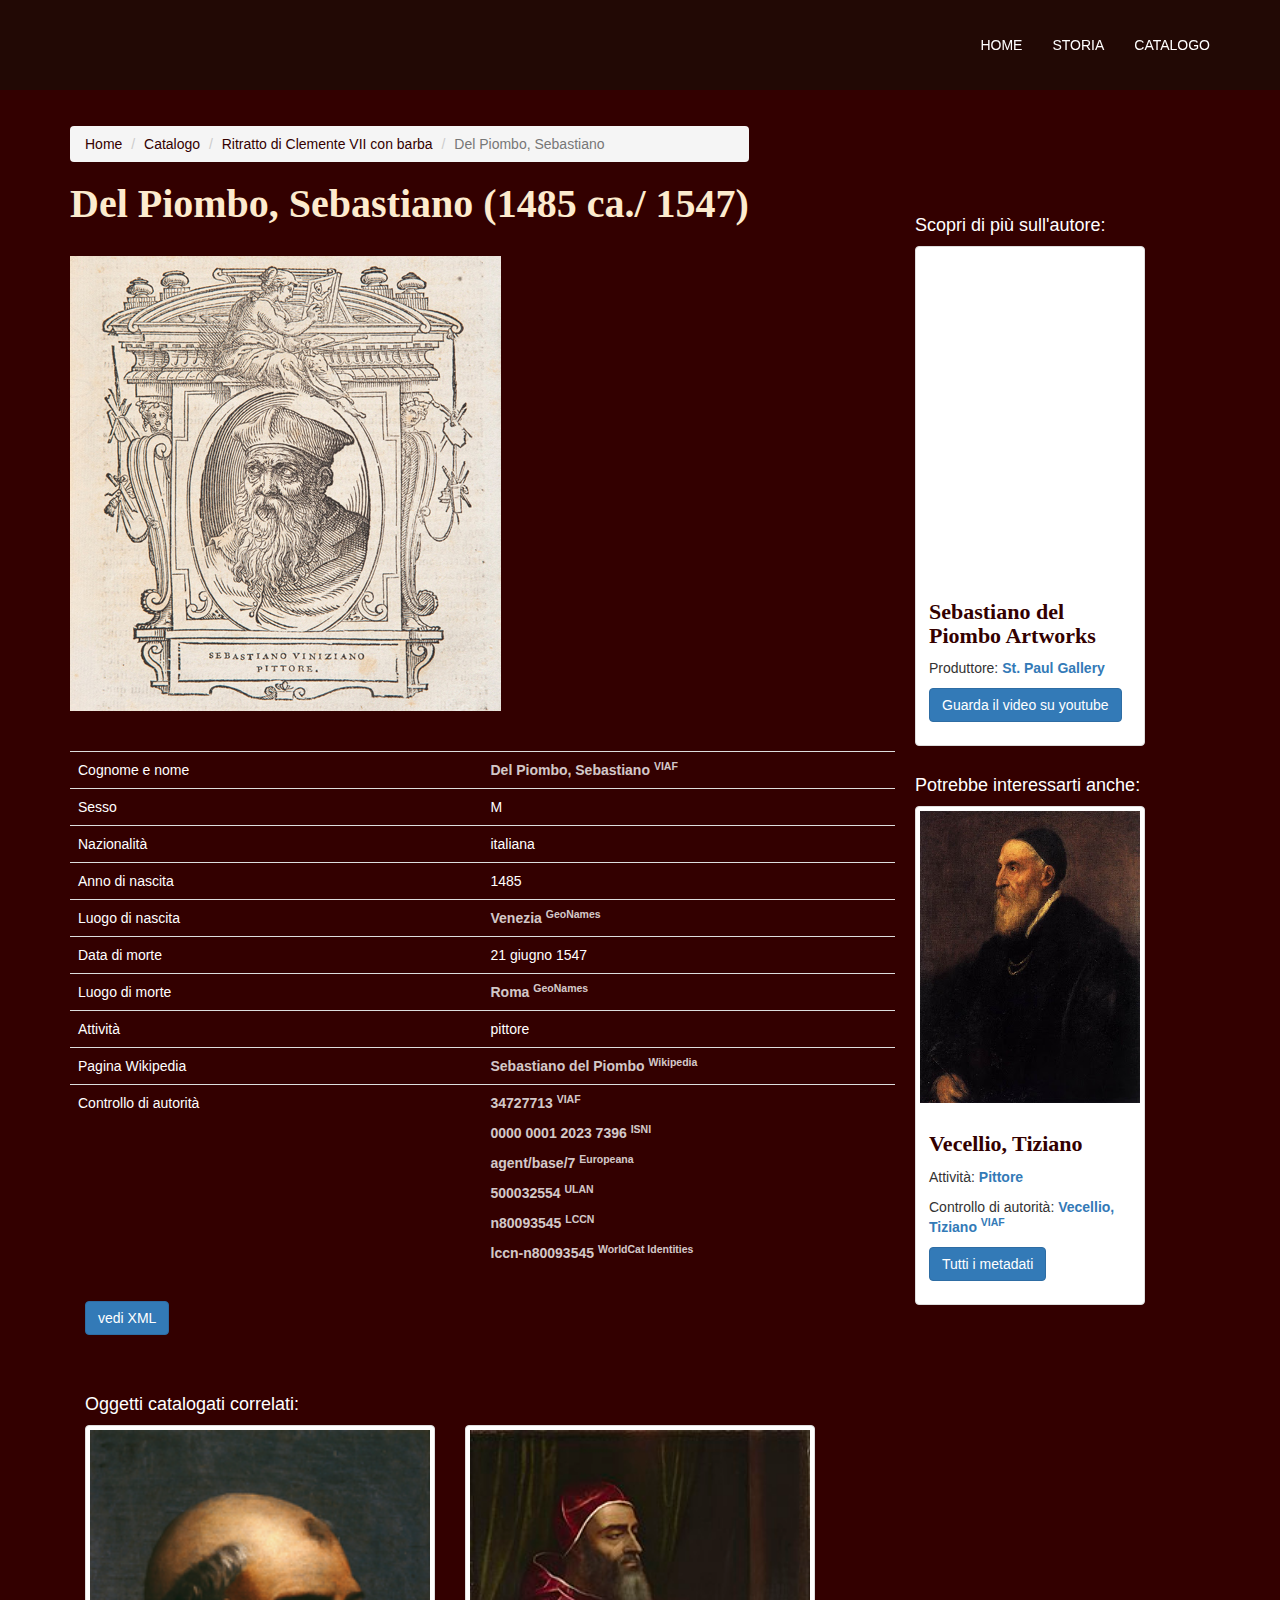
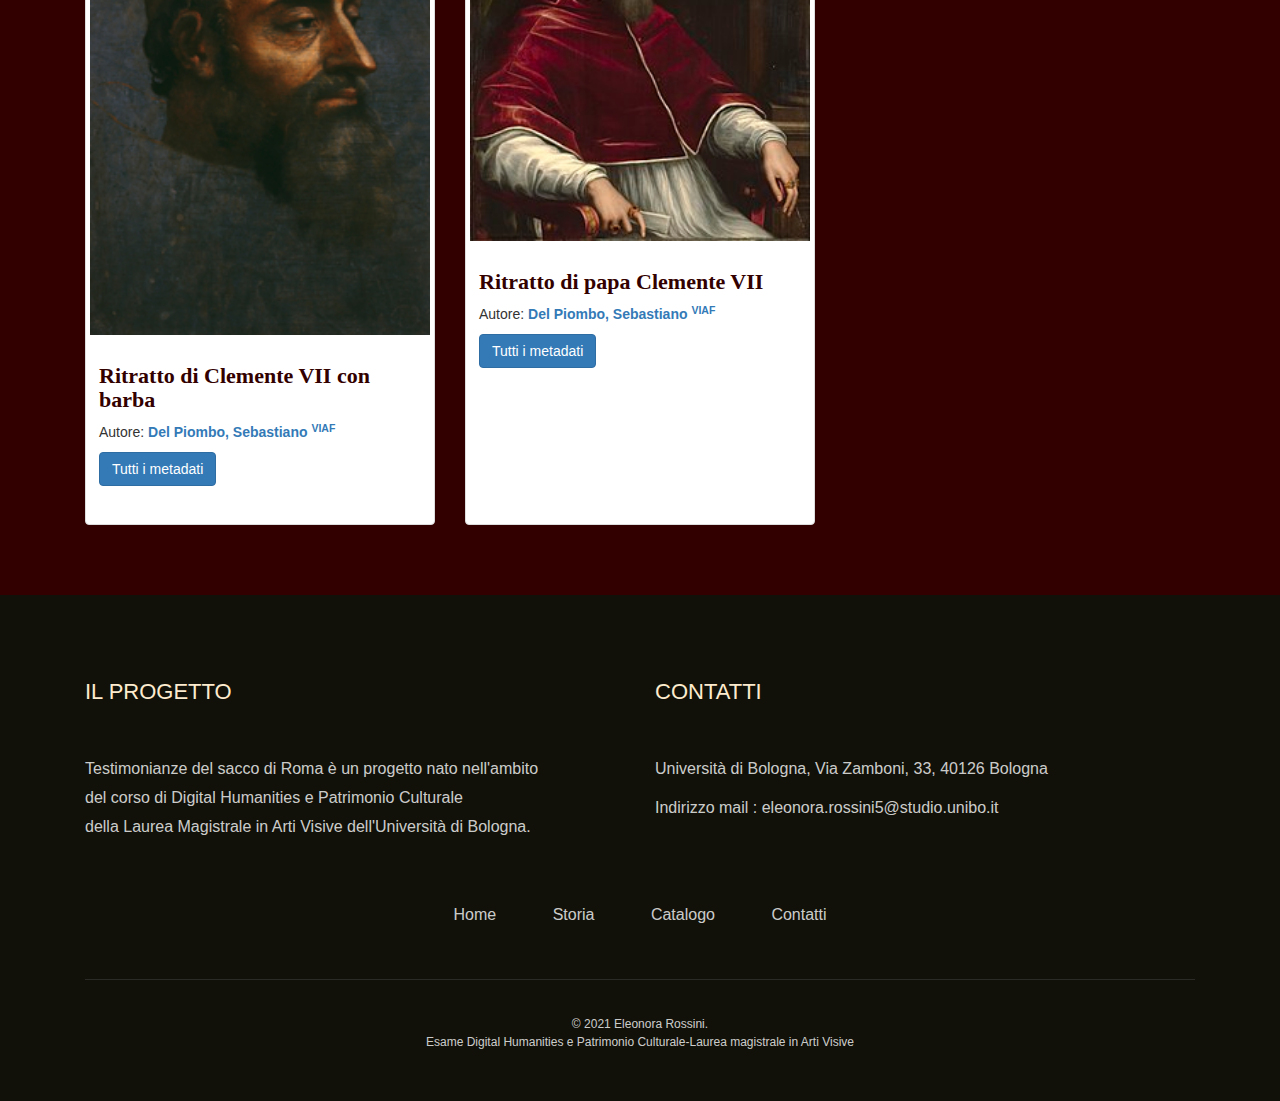
==== commit 56d46e46: "Add files via upload" ====
--- a/autorità persona.html
+++ b/autorità persona.html
@@ -65,7 +65,7 @@
     <!-- Collect the nav links, forms, and other content for toggling -->
     <div class="collapse navbar-collapse navbar-ex1-collapse">
       <ul class="nav navbar-nav navbar-right menu">
-        <li><a href="index-slider.html">Home</a></li>
+        <li><a href="index.html">Home</a></li>
         <li><a href="#">Storia</a></li>
         <li><a href="portfolio.html">Catalogo</a></li>
       </ul>
@@ -92,9 +92,9 @@
         <div class="col-12">
           <div>
             <ol class="breadcrumb">
-              <li><a href="index-slider.html">Home</a></li>
-              <li><a href="portfolio.html">Catalogo</a></li>
-              <li><a href="Clemente VII descrizione.html">Ritratto di Clemente VII con barba Del Piombo, Sebastiano</a></li>
+              <li><a href="index.html" class="bread">Home</a></li>
+              <li><a href="portfolio.html" class="bread">Catalogo</a></li>
+              <li><a href="Clemente VII descrizione.html" class="bread">Ritratto di Clemente VII con barba</a></li>
               <li class="active">Del Piombo, Sebastiano</li>
             </ol>
           </div>
@@ -219,8 +219,8 @@
       <div class="row">
       <div class="col-md-4">
           <div class="thumbnail thumb-item">
-            <a href="immagini/clemente VII europeana.jfif">
-              <img src="immagini/clemente VII europeana.jfif" alt="Nature" style="width:100%"> </a>
+            <a href="imm convert/clemente-VII-europeana.png">
+              <img src="imm convert/clemente-VII-europeana.png" alt="Nature" style="width:100%"> </a>
               <div class="caption">
                  <h3><strong>Ritratto di Clemente VII con barba</strong></h3>
                 <p>Autore: <a href="http://viaf.org/viaf/34727713" target="_blank"><strong>Del Piombo, Sebastiano</strong>
@@ -243,19 +243,6 @@
                 </p>
               </div>
            
-          </div>
-        </div>
-        <div class="col-md-4">
-          <div class="thumbnail thumb-item">
-            <a href="immagini/">
-              <img src="immagini/" alt="Fjords" style="width:100%">
-              <div class="caption">
-                 <h3><strong>Clemente VII nell'atto di studiare le carte dell'assedio di Firenze</strong></h3>
-                <p>Autore: Norfini, Luigi</p>
-                <p><a href="#" class="btn btn-primary" role="button">Tutti i metadati</a>
-                </p>
-              </div>
-            </a>
           </div>
         </div>
     </div>
@@ -296,7 +283,7 @@
                         <div class="footer-nav text-center">
                         <div class="col-md-12">
                             <ul>
-                                <li><a href="index-slider.html">Home</a></li>
+                                <li><a href="index.html">Home</a></li>
                                 <li><a href="#">Storia</a></li>
                                 <li><a href="portfolio.html">Catalogo</a></li>
                                 <li><a href="#">Contatti</a></li>
--- a/css/style.css
+++ b/css/style.css
@@ -1248,11 +1248,11 @@
 }
 
 .thumb-portfolio{
+  min-height: 553px;
+}
+
+.thumb-item{
   min-height: 700px;
-}
-
-.thumb-item{
-  min-height: 500px;
 }
 
 #maps{
@@ -1275,7 +1275,7 @@
 }
 
 .table-links a:hover {
-  color: #fdebce;
+  color: #007acc;
 }
 
 .table-spaces{
@@ -1311,4 +1311,9 @@
 }
 .bread{
     color: #330000;
-  }+  }
+
+.th3{
+  min-height: 500px;
+}
+ 
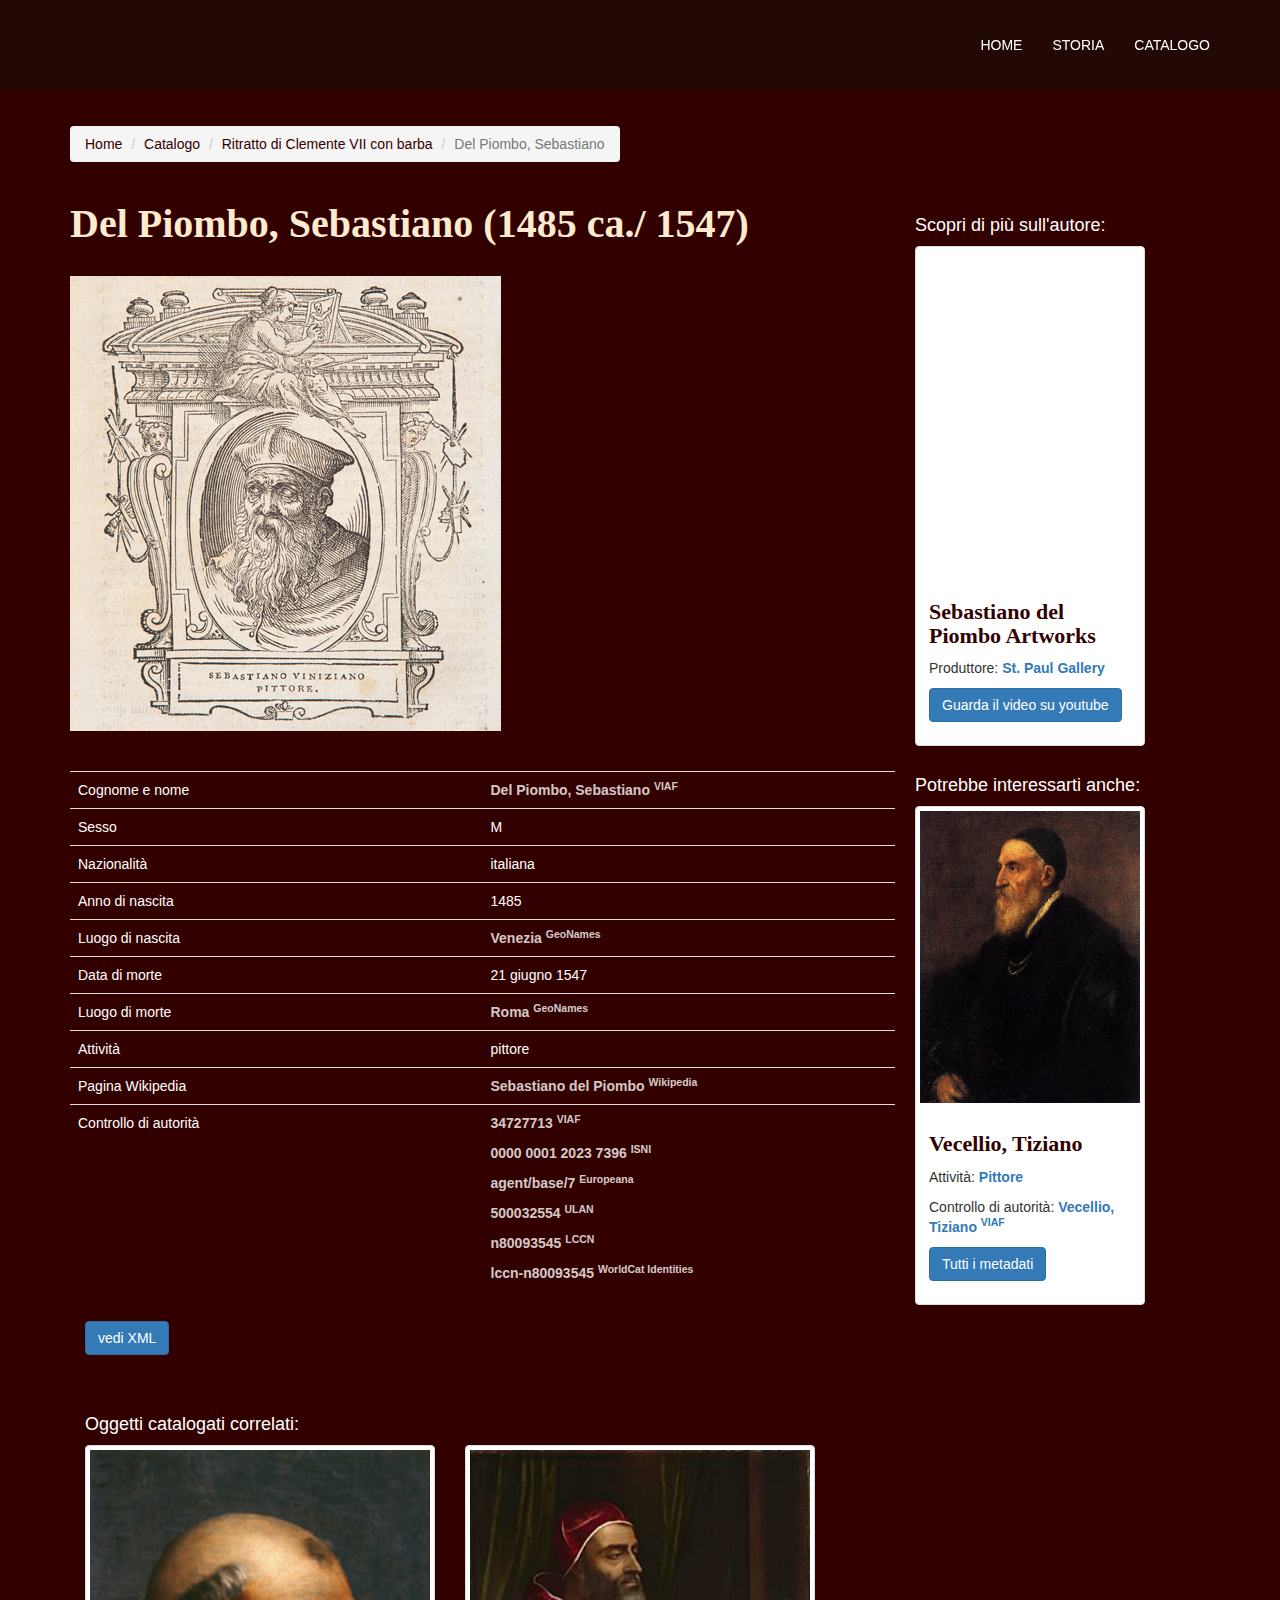
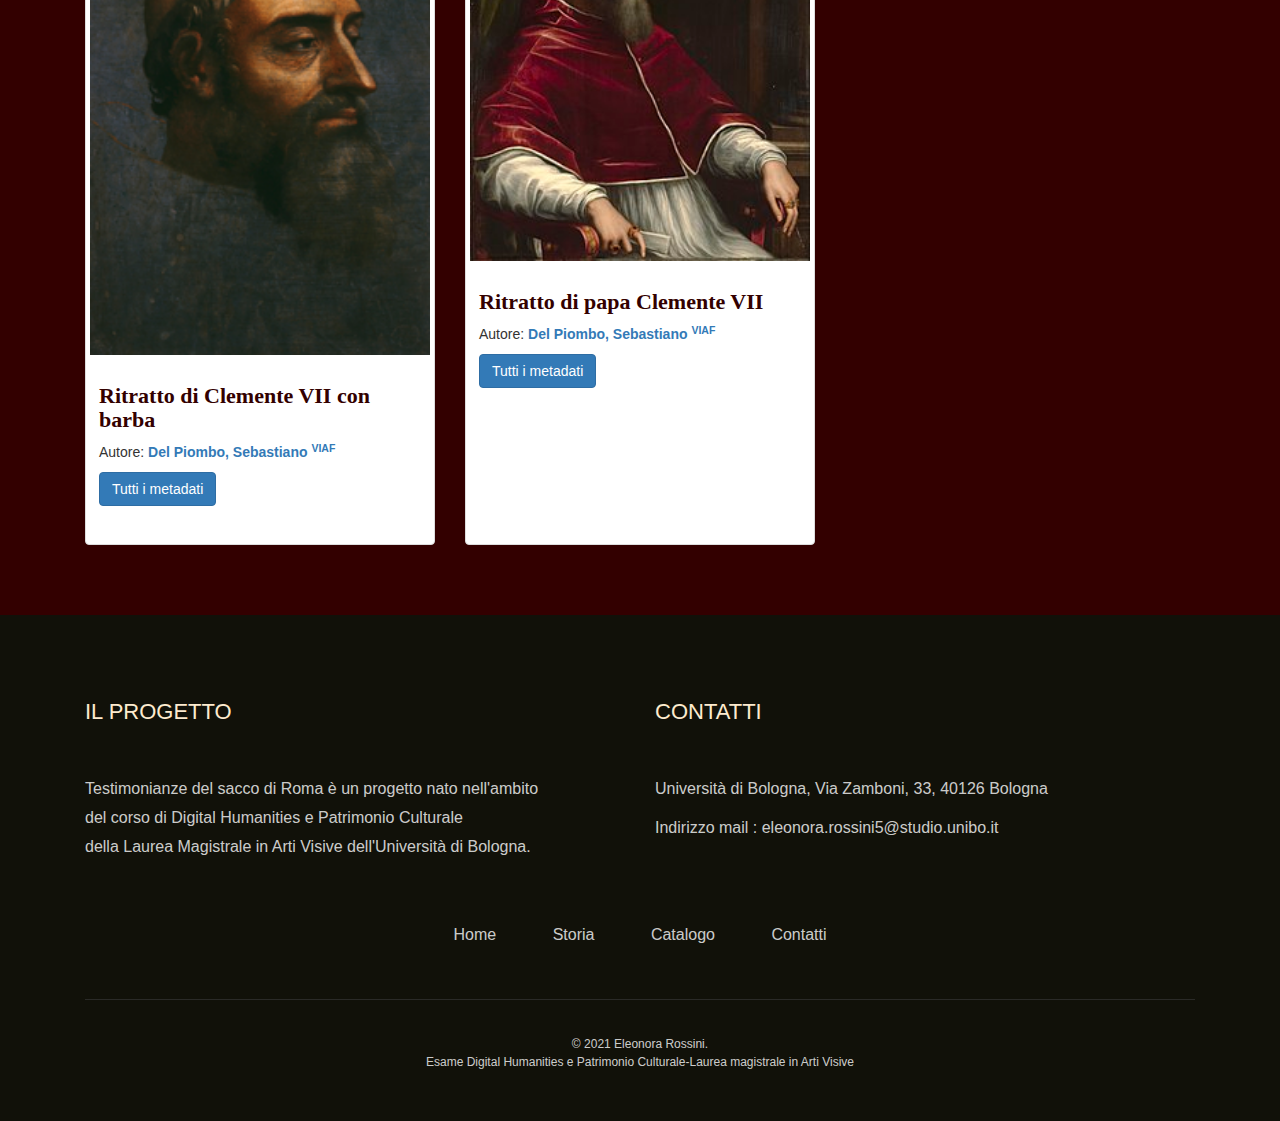
==== commit bb0787b6: "Add files via upload" ====
--- a/autorità persona.html
+++ b/autorità persona.html
@@ -4,8 +4,16 @@
     <meta charset="utf-8">
     <meta http-equiv="x-ua-compatible" content="ie=edge">
     <title>Il catalogo</title>
-    <meta name="description" content="">
     <meta name="viewport" content="width=device-width, initial-scale=1">
+    <META NAME="DC.Title" CONTENT="pagina autorità persona">
+    <META NAME="DC.Creator" CONTENT="Eleonora Rossini">
+    <META NAME="DC.Description" CONTENT="pagina autorità persona, con colleamenti a risorse esterne.">
+    <META NAME="DC.Date" CONTENT="2021">
+    <META NAME="DC.Type" CONTENT="pagina di descrizione di una persona">
+    <META NAME="DC.Format" CONTENT="Digitale">
+    <META NAME="DC.Identifier" CONTENT="https://eleross.github.io/Testimonianzedelsaccodiroma/autorit%C3%A0%20persona.html">
+    <META NAME="DC.Language" CONTENT="Italiano">
+    <META NAME="DC.Rights" CONTENT="Eleonora Rossini">
 
     <link rel="apple-touch-icon" href="apple-touch-icon.png">
     <!-- Place favicon.ico in the root directory -->
@@ -21,7 +29,9 @@
     <link rel="stylesheet" href="plugins/slick/slick.css">
 
     <!-- Revolution Slider -->
+     <link rel="stylesheet" href="https://maxcdn.bootstrapcdn.com/bootstrap/3.3.6/css/bootstrap.min.css" integrity="sha384-1q8mTJOASx8j1Au+a5WDVnPi2lkFfwwEAa8hDDdjZlpLegxhjVME1fgjWPGmkzs7" crossorigin="anonymous">
     <link rel="stylesheet" href="css/style.css">
+
 
     <style>
       /* Always set the map height explicitly to define the size of the div
@@ -89,8 +99,7 @@
     <div class="container"> 
 
       <div class="row col-md-9">
-        <div class="col-12">
-          <div>
+        <div>
             <ol class="breadcrumb">
               <li><a href="index.html" class="bread">Home</a></li>
               <li><a href="portfolio.html" class="bread">Catalogo</a></li>
@@ -98,6 +107,8 @@
               <li class="active">Del Piombo, Sebastiano</li>
             </ol>
           </div>
+        <div class="col-12">
+          
                     <h2>Del Piombo, Sebastiano (1485 ca./ 1547)</h2>
           <p><img class="img-responsive col-3 table-spaces" src="immagini/sebastiano del piombo.jpg" alt="Chania"></p>
            
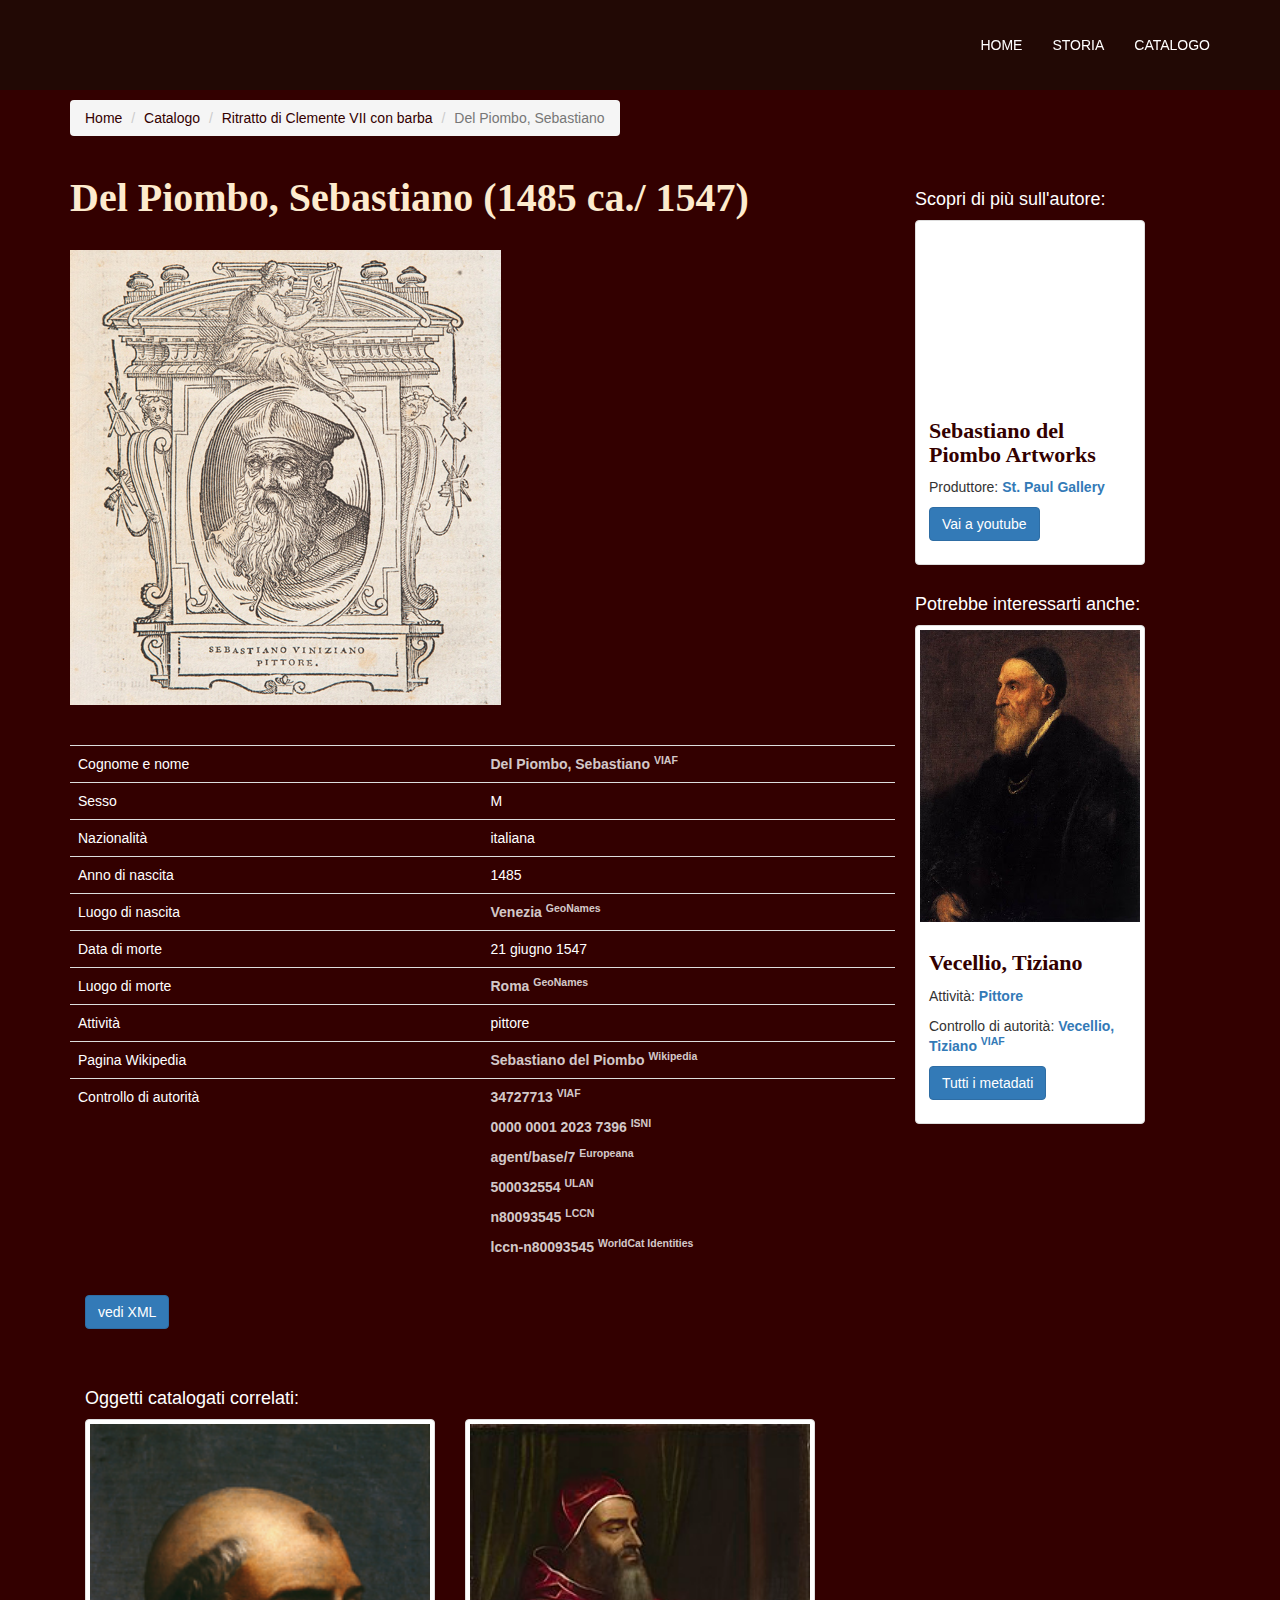
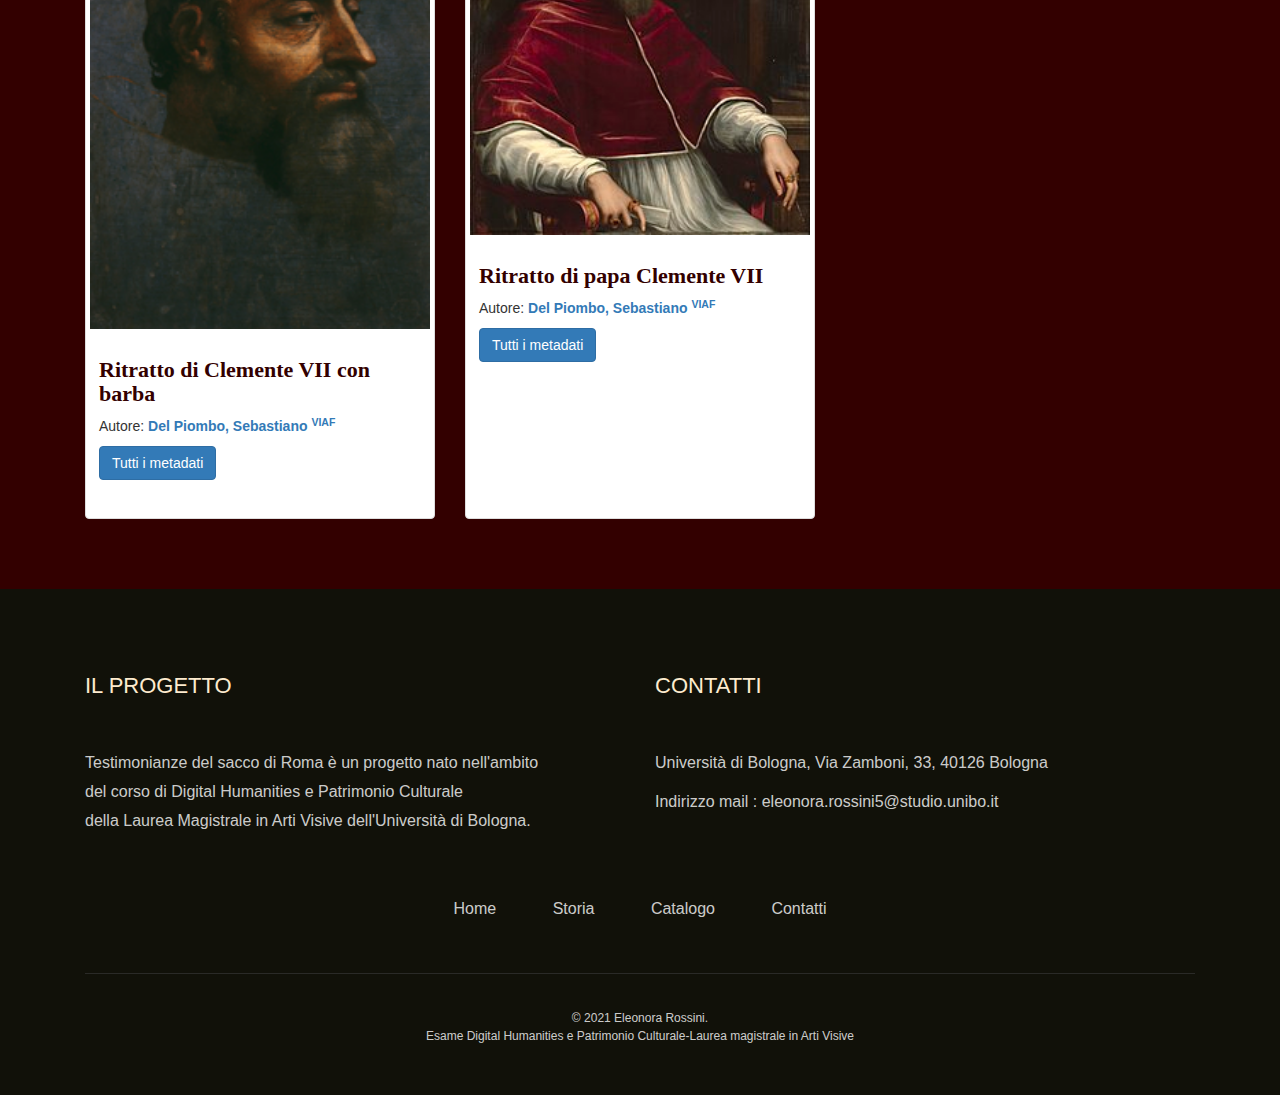
==== commit ab664a17: "Add files via upload" ====
--- a/autorità persona.html
+++ b/autorità persona.html
@@ -3,14 +3,16 @@
   <head>
     <meta charset="utf-8">
     <meta http-equiv="x-ua-compatible" content="ie=edge">
-    <title>Il catalogo</title>
+    <title>Sebastiano del Piombo</title>
     <meta name="viewport" content="width=device-width, initial-scale=1">
-    <META NAME="DC.Title" CONTENT="pagina autorità persona">
+    <META NAME="DC.Title" CONTENT="pagina di descrizione persona Sebastiano del Piombo">
     <META NAME="DC.Creator" CONTENT="Eleonora Rossini">
-    <META NAME="DC.Description" CONTENT="pagina autorità persona, con colleamenti a risorse esterne.">
+    <META NAME="DC.Description" CONTENT="pagina autorità persona Sebastiano del Piombo, con colleamenti a risorse esterne.">
+    <META NAME="DC.Coverage" CONTENT="XVI secolo">
+    <META NAME="DC.Coverage" CONTENT="Italia">
     <META NAME="DC.Date" CONTENT="2021">
     <META NAME="DC.Type" CONTENT="pagina di descrizione di una persona">
-    <META NAME="DC.Format" CONTENT="Digitale">
+    <META NAME="DC.Format" CONTENT="pagina html">
     <META NAME="DC.Identifier" CONTENT="https://eleross.github.io/Testimonianzedelsaccodiroma/autorit%C3%A0%20persona.html">
     <META NAME="DC.Language" CONTENT="Italiano">
     <META NAME="DC.Rights" CONTENT="Eleonora Rossini">
@@ -86,17 +88,9 @@
  
  <!-- Portfolio Sections 
  =========================-->
- <section class="portfolio">
-  <div class="container">
-    <div class="row">
-      <div class="col-md-12">
-      </div>
-    </div>
-  </div>
- </section>
 
  <section>
-    <div class="container"> 
+    <div class="container container-margt"> 
 
       <div class="row col-md-9">
         <div>
@@ -107,14 +101,12 @@
               <li class="active">Del Piombo, Sebastiano</li>
             </ol>
           </div>
-        <div class="col-12">
+        <div class="presentation-image">
           
-                    <h2>Del Piombo, Sebastiano (1485 ca./ 1547)</h2>
+          <h2>Del Piombo, Sebastiano (1485 ca./ 1547)</h2>
           <p><img class="img-responsive col-3 table-spaces" src="immagini/sebastiano del piombo.jpg" alt="Chania"></p>
            
         </div>
-      <div class="col-12">      
-      </div>
       <table class="table table-spaces"> 
         <thead>
         </thead>
@@ -192,12 +184,15 @@
         <div class="col-xs-12 aside">
 
           <div class="thumbnail">
-            <a href="https://youtu.be/adC7qTWY5jg">
-              <iframe width="218" height="315" src="https://www.youtube.com/embed/adC7qTWY5jg" title="YouTube video player" frameborder="0" allow="accelerometer; autoplay; clipboard-write; encrypted-media; gyroscope; picture-in-picture" allowfullscreen></iframe></a>
+              <div class="iframe-content embed-responsive embed-responsive-4by3">
+              <a href="https://www.youtube.com/embed/adC7qTWY5jg">
+              <iframe class = "embed-responsive-item" width="560" height="315" src="https://www.youtube.com/embed/adC7qTWY5jg" title="YouTube video player" frameborder="0" allow="accelerometer; autoplay; clipboard-write; encrypted-media; gyroscope; picture-in-picture" allowfullscreen></iframe>
+            </a>
+            </div>
               <div class="caption">
                 <h3><strong>Sebastiano del Piombo Artworks</strong></h3>
                 <p>Produttore: <a href="#" target="_blank"> <strong>St. Paul Gallery</strong></a></p>
-                <p><a href="https://youtu.be/adC7qTWY5jg" target="_blank" class="btn btn-primary" role="button">Guarda il video su youtube</a>
+                <p><a href="https://youtu.be/adC7qTWY5jg" target="_blank" class="btn btn-primary" role="button">Vai a youtube</a>
                 </p>
               </div>
             
--- a/css/style.css
+++ b/css/style.css
@@ -580,32 +580,6 @@
   background: #330000;
 }
 
-/**********************************************
- Clients Logo Style
-***********************************************/
-.clients-logo {
-  padding: 100px 0;
-  background-attachment: fixed;
-}
-
-.clients-logo .block {
-  padding: 40px 0;
-  background: rgba(0, 0, 0, 0.7);
-  transition: 0.5s;
-  height: 200px;
-}
-
-.clients-logo .block img {
-  height: auto;
-}
-
-.clients-logo .block:hover {
-  background: #fff;
-}
-
-.clients-logo .block:hover img {
-  -webkit-filter: invert(1);
-}
 
 /**
  * ---------------------------------------------------------------------------
@@ -813,104 +787,6 @@
   background: linear-gradient(90deg, black 30%, rgba(0, 0, 0, 0.51) 47%, rgba(192, 192, 192, 0.15) 61%);
 }
 
-/* Services page style
-====================== */
-/**********************************************
- Services Style
-***********************************************/
-.services {
-  background: #171717;
-  padding: 53px 0 9px;
-}
-
-.service-item {
-  padding: 0 10px 26px;
-  margin-bottom: 26px;
-  position: relative;
-}
-
-.service-item:before {
-  content: "";
-  position: absolute;
-  top: 35px;
-  left: 0px;
-  bottom: 0px;
-  right: 0px;
-  background: #fdebce;
-  opacity: 0;
-  transition: 0.5s;
-}
-
-.service-item:hover:before {
-  opacity: 1;
-}
-
-.service-item:hover .services-icon {
-  background: #fdebce;
-  box-shadow: 0px 0px 0px 14px #191919;
-}
-
-.service-item:hover .services-icon i {
-  color: #171717;
-}
-
-.service-item:hover .service-title:before {
-  background: #212121;
-}
-
-.service-item:hover .service-title,
-.service-item:hover .service-description {
-  color: #212121;
-}
-
-.service-title {
-  font-family: "Arial", sans-serif;
-  text-transform: uppercase;
-  padding: 0 0 15px;
-  margin: 0 0 20px;
-  position: relative;
-  color: #fff;
-  letter-spacing: 1px;
-  transition: 0.5s;
-  color: #fdebce;
-}
-
-.service-title:before {
-  content: "";
-  position: absolute;
-  left: 50%;
-  bottom: 0;
-  height: 3px;
-  width: 75px;
-  background: #fdebce;
-  -webkit-transform: translateX(-50%);
-          transform: translateX(-50%);
-}
-
-.services-icon {
-  width: 68px;
-  height: 68px;
-  background: #111111;
-  margin: 0 auto;
-  padding: 15px 0;
-  border-radius: 100%;
-  text-align: center;
-  margin-bottom: 30px;
-  transition: 0.5s;
-  position: relative;
-}
-
-.services-icon i {
-  font-size: 35px;
-  line-height: 1;
-}
-
-.service-description {
-  color: rgba(255, 255, 255, 0.8);
-  line-height: 24px;
-  position: relative;
-}
-
 
 /* Portfolio Page and 
    Portfolio Single Page style
@@ -1203,7 +1079,7 @@
   background: #330000;
 }
 
-h3 {
+ h3 {
 
 font-family: "Garamond", serif;
   color: #330000;
@@ -1220,10 +1096,6 @@
     display: flex;
     flex-wrap: wrap;
 }
-.equal > div[class*='col-'] {  
-  display: flex;
-  flex-direction: column;
-}
 
 .title-clear{
 
@@ -1317,3 +1189,25 @@
   min-height: 500px;
 }
  
+.thumb-clem{
+  min-height: 610px;
+}
+ 
+#color-1{
+  background-color: #99c2ff;
+}
+
+#color-2{
+  background-color: #99c2ff;
+}
+
+#color-3{
+  background-color: #99c2ff;
+}
+.presentation-image{
+  min-width: 75%;
+}
+
+.container-margt {
+  margin-top: 100px;
+}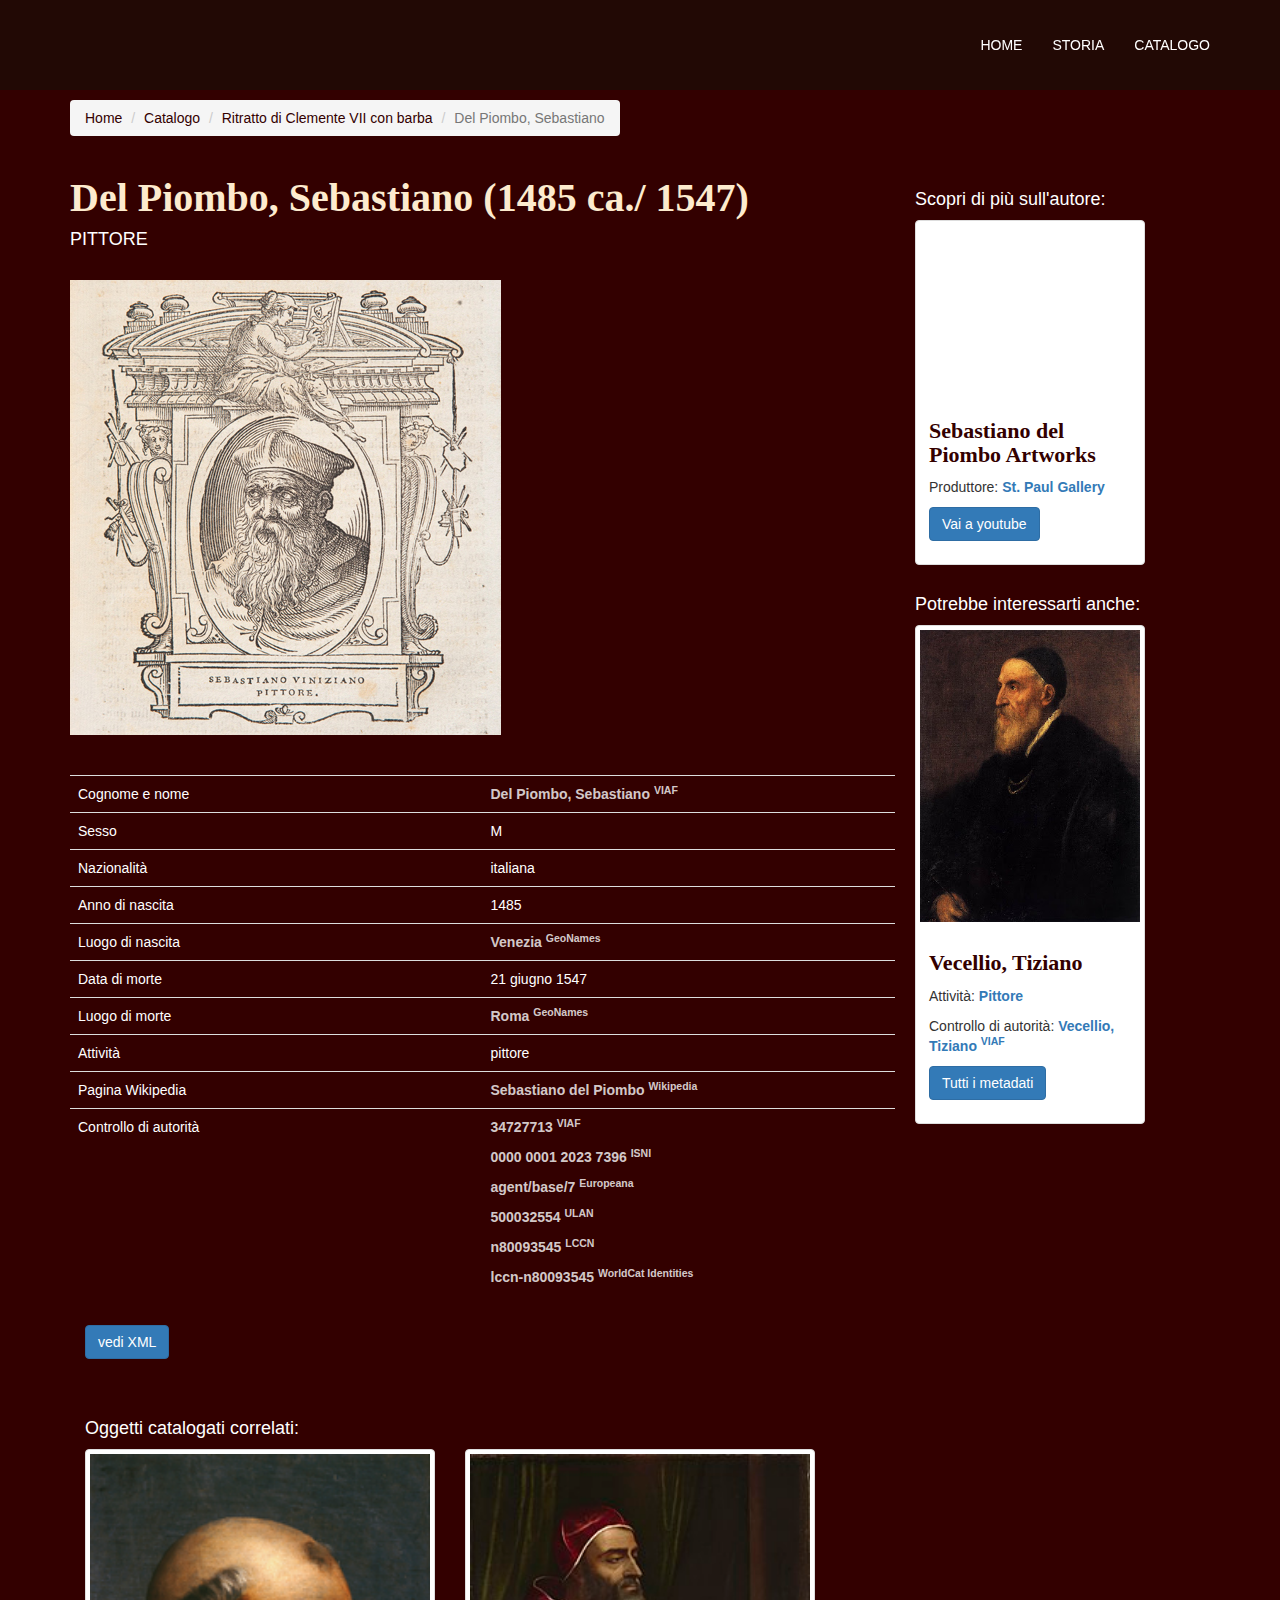
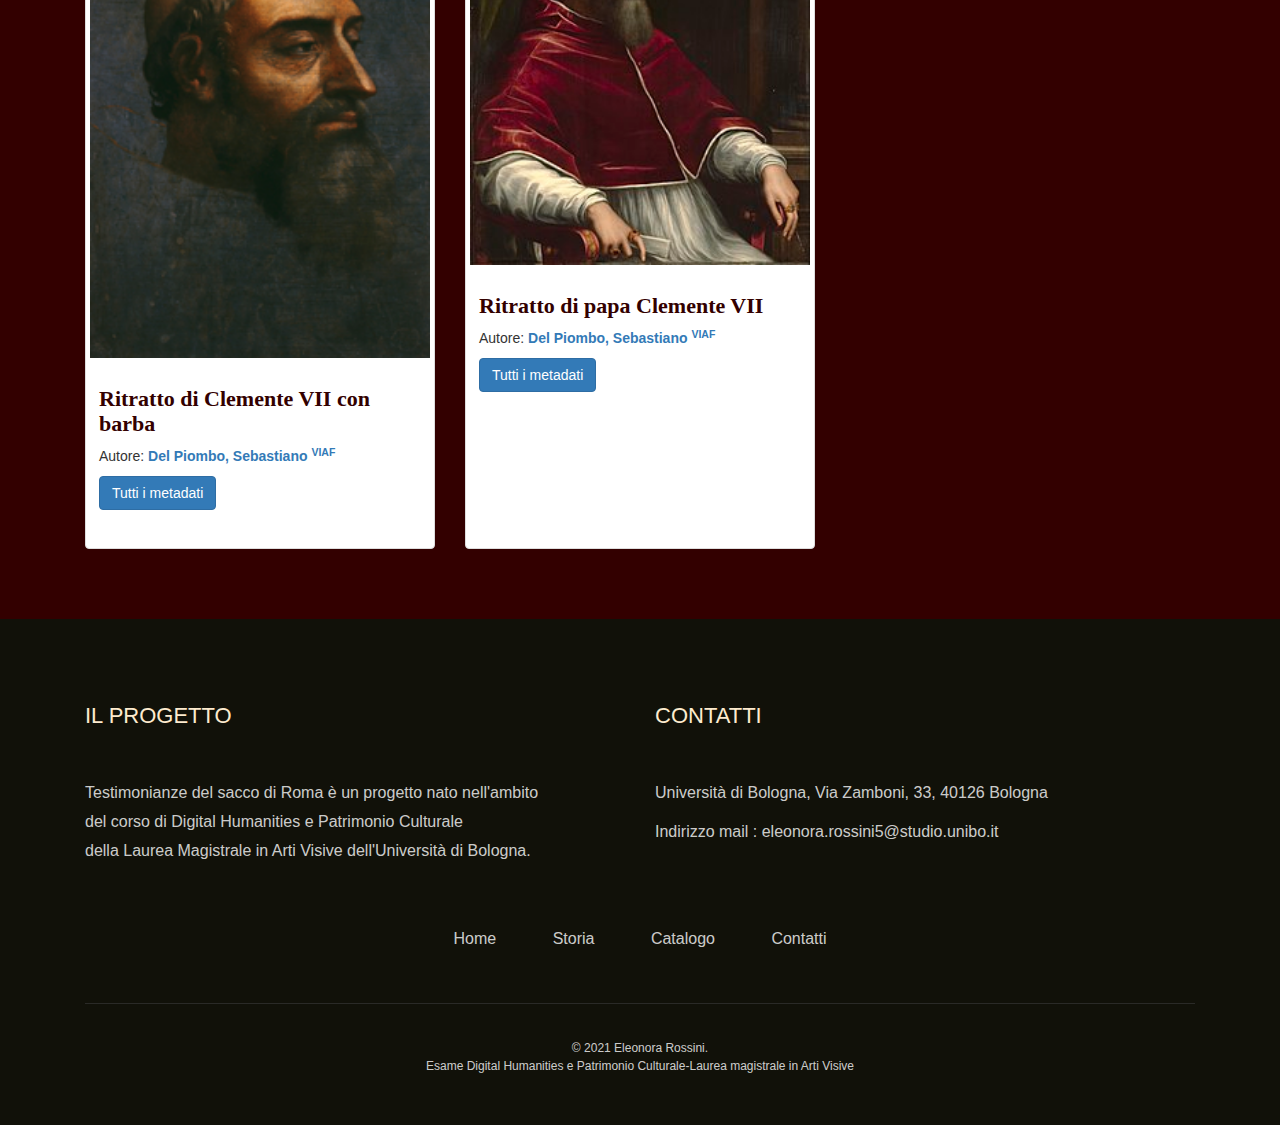
==== commit 583b272f: "Add files via upload" ====
--- a/autorità persona.html
+++ b/autorità persona.html
@@ -5,17 +5,17 @@
     <meta http-equiv="x-ua-compatible" content="ie=edge">
     <title>Sebastiano del Piombo</title>
     <meta name="viewport" content="width=device-width, initial-scale=1">
-    <META NAME="DC.Title" CONTENT="pagina di descrizione persona Sebastiano del Piombo">
-    <META NAME="DC.Creator" CONTENT="Eleonora Rossini">
-    <META NAME="DC.Description" CONTENT="pagina autorità persona Sebastiano del Piombo, con colleamenti a risorse esterne.">
-    <META NAME="DC.Coverage" CONTENT="XVI secolo">
-    <META NAME="DC.Coverage" CONTENT="Italia">
-    <META NAME="DC.Date" CONTENT="2021">
-    <META NAME="DC.Type" CONTENT="pagina di descrizione di una persona">
-    <META NAME="DC.Format" CONTENT="pagina html">
-    <META NAME="DC.Identifier" CONTENT="https://eleross.github.io/Testimonianzedelsaccodiroma/autorit%C3%A0%20persona.html">
-    <META NAME="DC.Language" CONTENT="Italiano">
-    <META NAME="DC.Rights" CONTENT="Eleonora Rossini">
+    <meta name="DC.Title" content="pagina di descrizione persona Sebastiano del Piombo">
+    <meta name="DC.Creator" content="Eleonora Rossini">
+    <meta name="DC.Description" content="pagina autorità persona Sebastiano del Piombo, con colleamenti a risorse esterne.">
+    <meta name="DC.Coverage" content="XVI secolo">
+    <meta name="DC.Coverage" content="Italia">
+    <meta name="DC.Date" content="2021">
+    <meta name="DC.Type" content="pagina di descrizione di una persona">
+    <meta name="DC.Format" content="pagina html">
+    <meta name="DC.Identifier" content="https://eleross.github.io/Testimonianzedelsaccodiroma/autorit%C3%A0%20persona.html">
+    <meta name="DC.Language" content="Italiano">
+    <meta name="DC.Rights" content="Eleonora Rossini">
 
     <link rel="apple-touch-icon" href="apple-touch-icon.png">
     <!-- Place favicon.ico in the root directory -->
@@ -104,6 +104,7 @@
         <div class="presentation-image">
           
           <h2>Del Piombo, Sebastiano (1485 ca./ 1547)</h2>
+          <p><h4>PITTORE</h4></p>
           <p><img class="img-responsive col-3 table-spaces" src="immagini/sebastiano del piombo.jpg" alt="Chania"></p>
            
         </div>
@@ -205,7 +206,7 @@
           </div>
           <div class="thumbnail">
             <a href="immagini/tiziano-autoritratto-15661.jpg">
-              <img src="immagini/tiziano-autoritratto-15661.jpg" alt="Lights" style="width:100%"></a>
+              <img src="immagini/tiziano-autoritratto-15661.jpg" alt="#" style="width:100%"></a>
               <div class="caption">
                 <h3><strong>Vecellio, Tiziano</strong></h3>
                 <p>Attività: <a href="#" target="_blank"> <strong>Pittore</strong></a>
@@ -226,7 +227,7 @@
       <div class="col-md-4">
           <div class="thumbnail thumb-item">
             <a href="imm convert/clemente-VII-europeana.png">
-              <img src="imm convert/clemente-VII-europeana.png" alt="Nature" style="width:100%"> </a>
+              <img src="imm convert/clemente-VII-europeana.png" alt="#" style="width:100%"> </a>
               <div class="caption">
                  <h3><strong>Ritratto di Clemente VII con barba</strong></h3>
                 <p>Autore: <a href="http://viaf.org/viaf/34727713" target="_blank"><strong>Del Piombo, Sebastiano</strong>
--- a/css/style.css
+++ b/css/style.css
@@ -1088,9 +1088,11 @@
 #advancedFilter
 {
 margin: 0 15% 0 15%;
-padding: 0;
+padding-left: 10px;
+padding-right: 10px;
 width: 70%;
 }
+
 
 .row {
     display: flex;
@@ -1101,9 +1103,6 @@
 
   color: #fdebce;
 }
-.prova {
- min-width: 10%;
-}
 
 table {
     table-layout: fixed;
@@ -1141,7 +1140,6 @@
 }
 
 .table-links a {
-  display: inline-block;
   color: rgba(255, 255, 255, 0.8);
   transition: 0.5s;
 }
@@ -1210,4 +1208,5 @@
 
 .container-margt {
   margin-top: 100px;
-}+}
+
